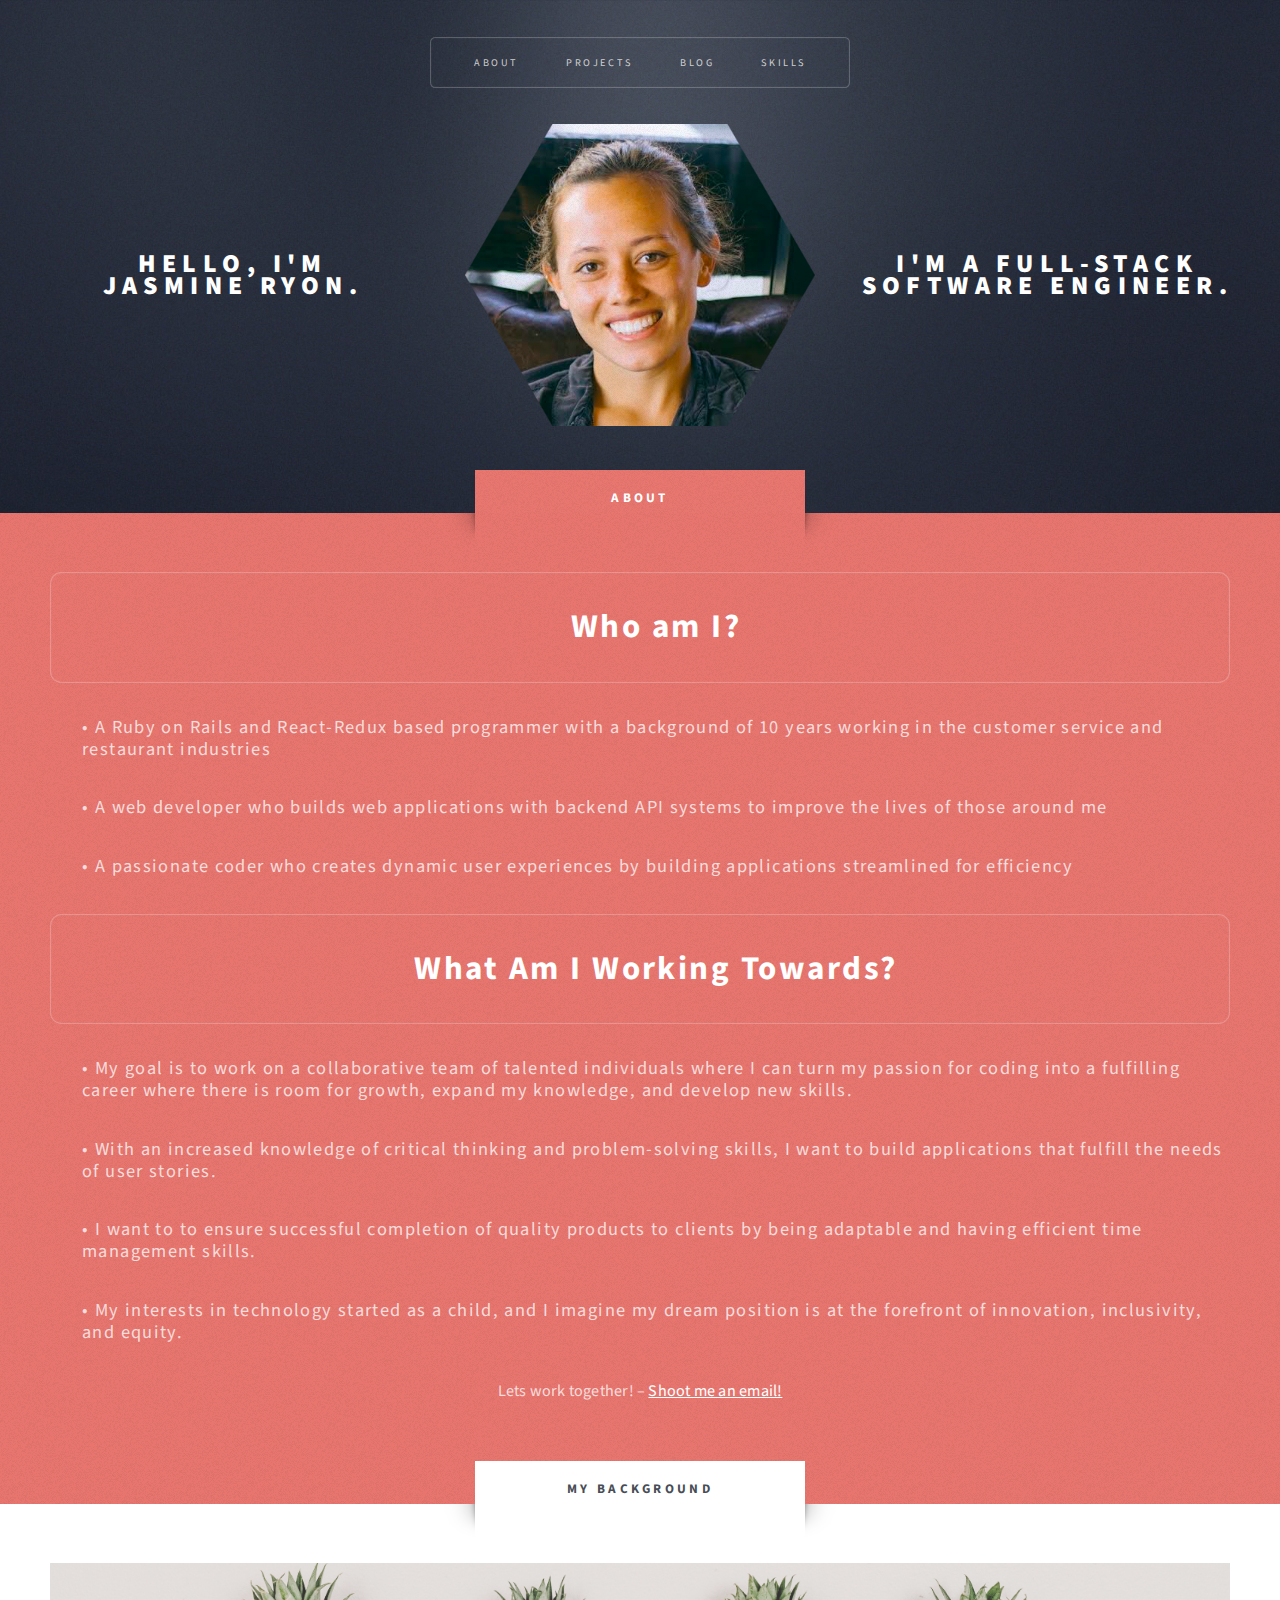
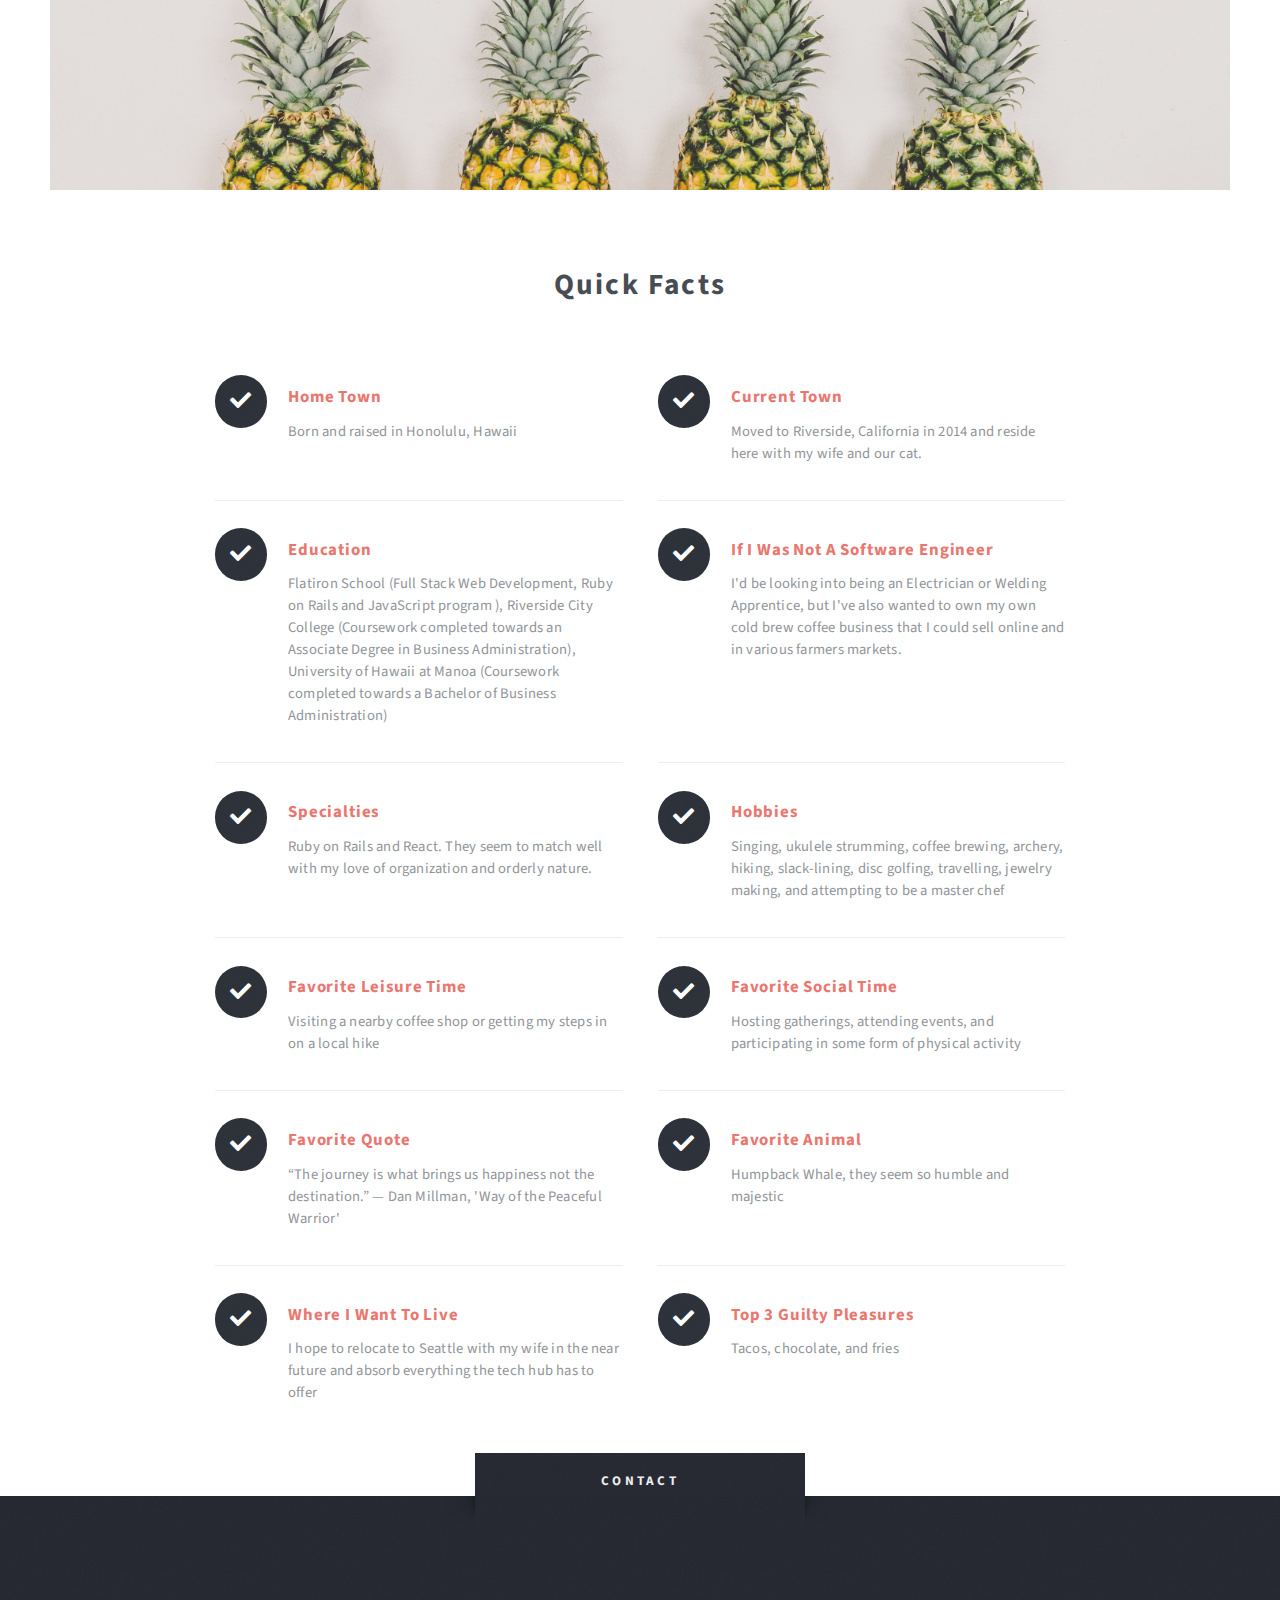
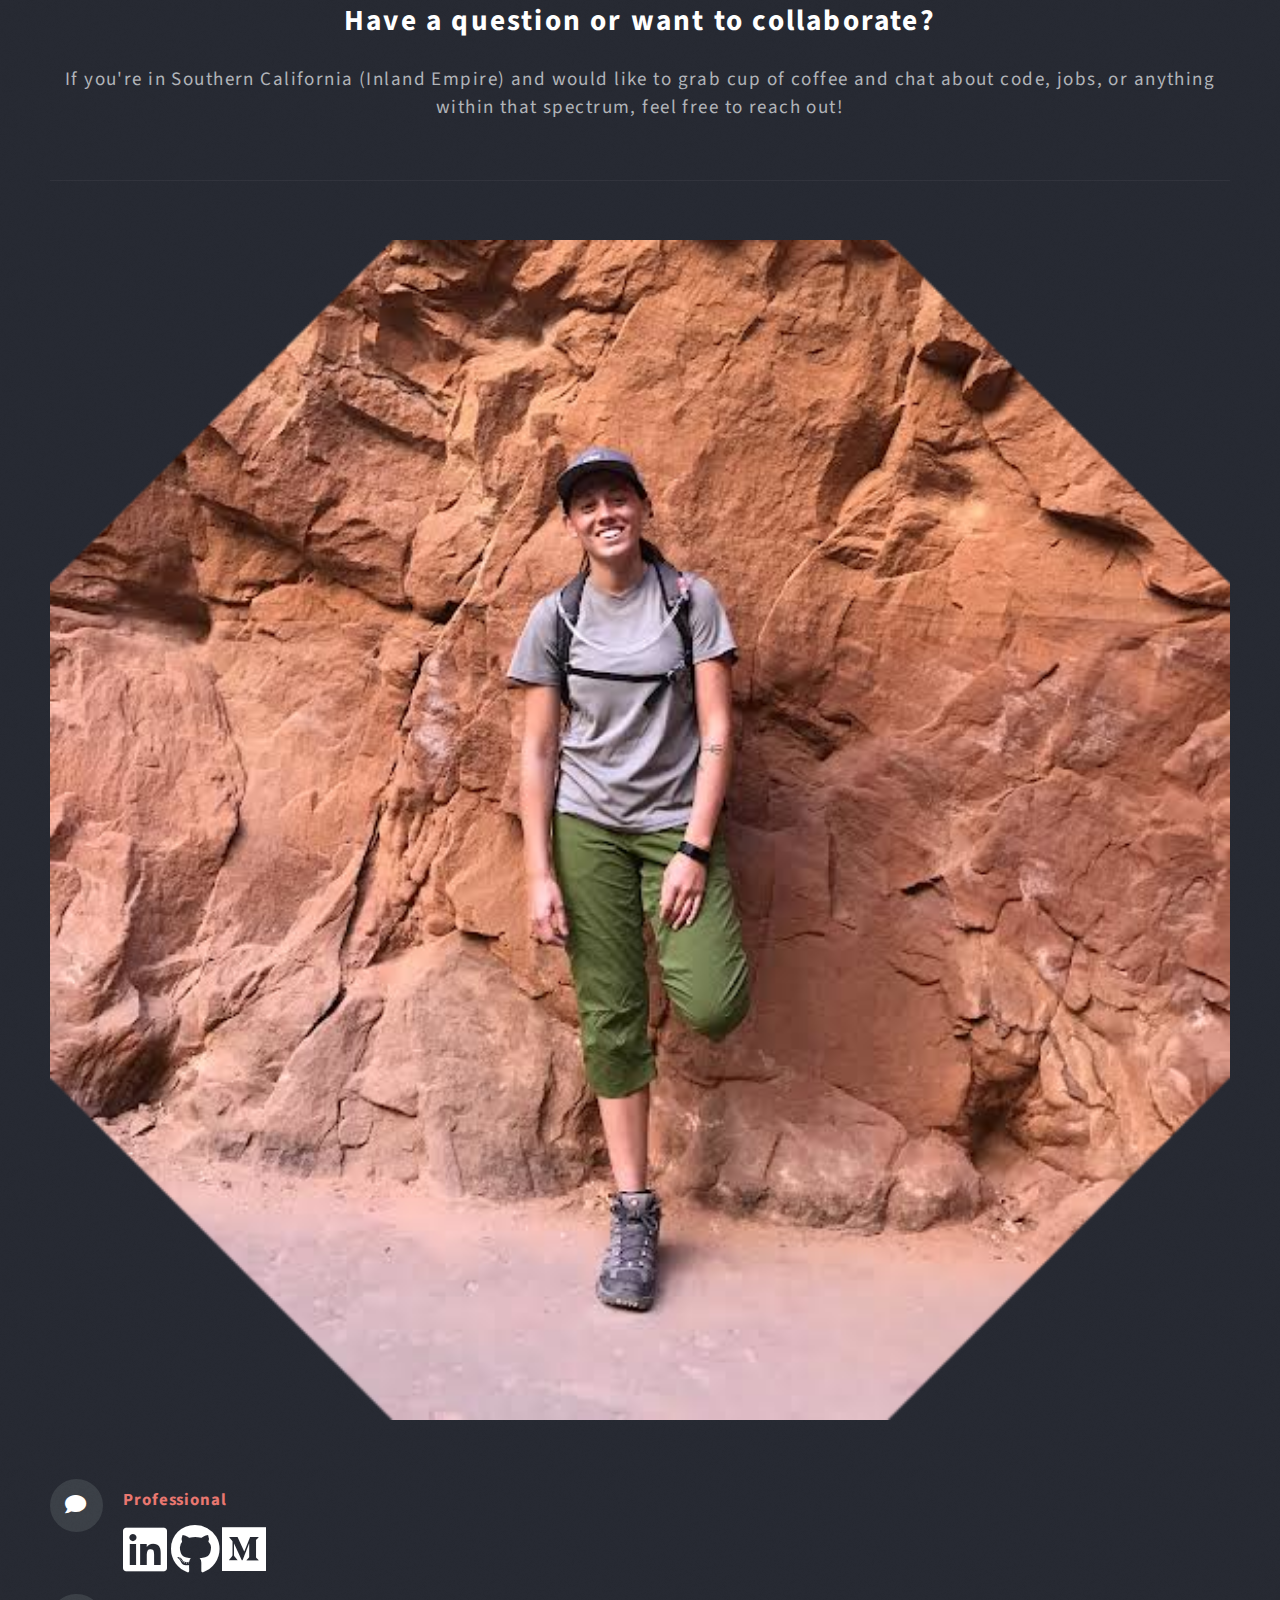
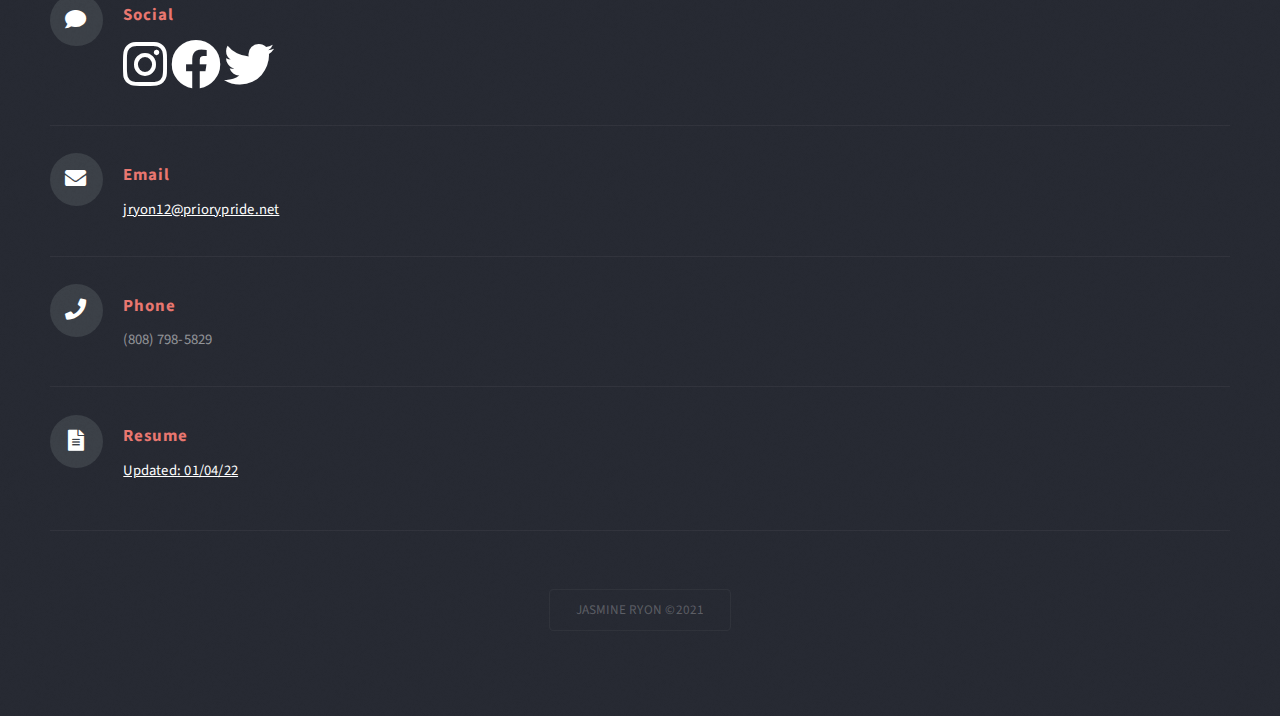
==== index.html @ 2e832a4b "changed image" ====
<!DOCTYPE HTML>
<html>
	<head>
		<title>Jasmine Ryon</title>
		<meta charset="utf-8" />
		<meta name="viewport" content="width=device-width, initial-scale=1, user-scalable=no" />
		<meta name="image" property="og:image" content="https://miro.medium.com/fit/c/262/262/1*iGvRnpCaHu8BlPDWoZUb-w.png">
		<meta name="author" content="Jasmine Ryon">
		<link rel="stylesheet" href="assets/css/main.css" />
	</head>
	<body class="homepage is-preload">
		<div id="page-wrapper">

			<!-- Header -->
				<section id="header" class="wrapper">
					<!-- Logo -->
					<div id="logo">
						<h1>Hello, I'm</h1>
						<h1>Jasmine Ryon.</h1>
					</div>

					<!-- Image -->
					<a class="image about">
						<br><br><br>
						<img src="images/1.png" alt="" />
					</a>

					<!-- Logo -->
					<div id="logo">
						<h1>I'm a full-stack software engineer.</h1>
					</div>

					<!-- Nav -->
						<!-- <nav id="nav">
							<ul>
								<li class="current"><a href="index.html">About</a></li>
								<li><a href="no-sidebar.html">Portfolio</a></li>
								<li><a href="left-sidebar.html">Blog</a></li>
								<li><a href="right-sidebar.html">Skills</a></li>
							</ul>
						</nav> -->

						<nav id="nav">
							<ul>
								<li class="current"><a href="index.html">About</a></li>
								<li><a href="projects.html">Projects</a></li>
								<li><a href="blog.html">Blog</a></li>
								<li><a href="skills.html">Skills</a></li>
							</ul>
						</nav>

				</section>

			<!-- Intro -->
				<section id="intro" class="wrapper style1">
					<div class="title">About</div>
					<div class="container">
						<p class="style2" style="text-align: center; padding-left: 2rem;">
							Who am I?
							<br class="mobile-hide" />
						</p>
						<p class="style1" style="text-align: left; padding-left: 2rem;">
							• A Ruby on Rails and React-Redux based programmer with a background 
							of 10 years working in the customer service and restaurant industries
							<br class="mobile-hide" />
						</p>
						<p class="style1" style="text-align: left; padding-left: 2rem;">
							• A web developer who builds web applications with backend API systems to improve the lives of those around me
							<br class="mobile-hide" />
						</p>
						<p class="style1" style="text-align: left; padding-left: 2rem;">
							• A passionate coder who creates dynamic user experiences by building applications streamlined for efficiency
							<br class="mobile-hide" />
						</p>
						<p class="style2" style="text-align: center; padding-left: 2rem;">
							What Am I Working Towards?
							<br class="mobile-hide" />
						</p>
						<p class="style1" style="text-align: left; padding-left: 2rem;">
							• My goal is to work on a collaborative team of talented individuals where I can turn my passion for coding into a fulfilling career where there is room for growth, expand my knowledge, and develop new skills.
							<br class="mobile-hide" />
						</p>
						<p class="style1" style="text-align: left; padding-left: 2rem;">
							• With an increased knowledge of critical thinking and problem-solving skills, I want to build applications that fulfill the needs of user stories. 
							<br class="mobile-hide" />
						</p>
						<p class="style1" style="text-align: left; padding-left: 2rem;">
							• I want to to ensure successful completion of quality products to clients by being adaptable and having efficient time management skills.
							<br class="mobile-hide" />
						</p>
						<p class="style1" style="text-align: left; padding-left: 2rem;">
							• My interests in technology started as a child, and I imagine my dream position is at the forefront of innovation, inclusivity, and equity.
							<br class="mobile-hide" />
						</p>
						<p class="style3">
							Lets work together! &ndash;
							<a href="mailto:jryon12@priorypride.net">Shoot me an email!</a>
						</p>
					</div>
				</section>

			<!-- Main -->
				<section id="main" class="wrapper style2">
					<div class="title">My Background</div>
					<div class="container">

						<!-- Image -->
							<a class="image featured">
								<img src="images/about.jpg" alt="" />
							</a>

						<!-- Features -->
							<section id="features">
								<header class="style1">
									<h2>Quick Facts</h2>
								</header>
								<div class="feature-list">
									<div class="row">
										<div class="col-6 col-12-medium">
											<section>
												<h3 class="icon solid fa-check">Home Town</h3>
												<p>Born and raised in Honolulu, Hawaii</p>
											</section>
										</div>
										<div class="col-6 col-12-medium">
											<section>
												<h3 class="icon solid fa-check">Current Town</h3>
												<p>Moved to Riverside, California in 2014 and reside here with my wife and our cat.</p>
											</section>
										</div>
										<div class="col-6 col-12-medium">
											<section>
												<h3 class="icon solid fa-check">Education</h3>
												<p>Flatiron School (Full Stack Web Development, Ruby on Rails and JavaScript program ), Riverside City College (Coursework completed towards an Associate Degree in Business Administration), University of Hawaii at Manoa (Coursework completed towards a Bachelor of Business Administration)</p>
											</section>
										</div>
										<div class="col-6 col-12-medium">
											<section>
												<h3 class="icon solid fa-check">If I Was Not A Software Engineer</h3>
												<p>I'd be looking into being an Electrician or Welding Apprentice, but I've also wanted to own my own cold brew coffee business that I could sell online and in various farmers markets.</p>
											</section>
										</div>
										<div class="col-6 col-12-medium">
											<section>
												<h3 class="icon solid fa-check">Specialties</h3>
												<p>Ruby on Rails and React. They seem to match well with my love of organization and orderly nature.</p>
											</section>
										</div>
										<div class="col-6 col-12-medium">
											<section>
												<h3 class="icon solid fa-check">Hobbies</h3>
												<p>Singing, ukulele strumming, coffee brewing, archery, hiking, slack-lining, disc golfing, travelling, jewelry making, and attempting to be a master chef</p>
											</section>
										</div>
										<div class="col-6 col-12-medium">
											<section>
												<h3 class="icon solid fa-check">Favorite Leisure Time</h3>
												<p>Visiting a nearby coffee shop or getting my steps in on a local hike</p>
											</section>
										</div>
										<div class="col-6 col-12-medium">
											<section>
												<h3 class="icon solid fa-check">Favorite Social Time</h3>
												<p>Hosting gatherings, attending events, and participating in some form of physical activity</p>
											</section>
										</div>
										<div class="col-6 col-12-medium">
											<section>
												<h3 class="icon solid fa-check">Favorite Quote</h3>
												<p>“The journey is what brings us happiness not the destination.”
													― Dan Millman, 'Way of the Peaceful Warrior'</p>
											</section>
										</div>
										<div class="col-6 col-12-medium">
											<section>
												<h3 class="icon solid fa-check">Favorite Animal</h3>
												<p>Humpback Whale, they seem so humble and majestic</p>
											</section>
										</div>
										<div class="col-6 col-12-medium">
											<section>
												<h3 class="icon solid fa-check">Where I Want To Live</h3>
												<p>I hope to relocate to Seattle with my wife in the near future and absorb everything the tech hub has to offer</p>
											</section>
										</div>
										<div class="col-6 col-12-medium">
											<section>
												<h3 class="icon solid fa-check">Top 3 Guilty Pleasures</h3>
												<p>Tacos, chocolate, and fries</p>
											</section>
										</div>
									</div>
								</div>
							</section>

					</div>
				</section>

			<!-- Footer -->
			<section id="footer" class="wrapper">
				<div class="title">Contact</div>
				<div class="container">
					<header class="style1">
						<h2>Have a question or want to collaborate?</h2>
						<p>
							If you're in Southern California (Inland Empire) and would like to grab cup of coffee and chat about code, jobs, or anything within that spectrum, feel free to reach out!
						</p>
					</header>
					<div class="row">
						<div class="col-6 col-12-large">

							<!-- Contact Form -->
								<section>
									<a class="image featured">
										<img src="images/4.png" style="percentage: 50px;" alt="" />
									</a>
								</section>

						</div>
						<div class="col-6 col-12-large">

							<!-- Contact -->
								<section class="feature-list large">
									<div class="row">
										<div class="col-6 col-12-large">
											<section>
												<h3 class="icon solid fa-comment">Professional</h3>
												<p>
													<a href="https://www.linkedin.com/in/jasmine-ryon/"><i class="fab fs-1 fa-linkedin" style='font-size:50px'></i></a>
													<a href="https://github.com/LehuaRyon"><i class="fab fs-1 fa-github" style='font-size:50px'></i></a>
													<a href="https://jasmine-ryon.medium.com/"><i class="fab fs-1 fa-medium" style='font-size:50px'></i></a>
												</p>
											</section>
										</div>
										<div class="col-6 col-12-large">
											<section>
												<h3 class="icon solid fa-comment">Social</h3>
												<p>
												<a href="https://www.instagram.com/j_ryon/"><i class="fab fs-1 fa-instagram" style='font-size:50px'></i></a>
												<a href="https://www.facebook.com/jasmine.ryon/"><i class="fab fs-1 fa-facebook" style='font-size:50px'></i></a>
												<a href="https://twitter.com/JasmineRyon"><i class="fab fs-1 fa-twitter" style='font-size:50px'></i></a>
												</p>
											</section>
										</div>
										<div class="col-6 col-12-large">
											<section>
												<h3 class="icon solid fa-envelope">Email</h3>
												<a href="mailto:jryon12@priorypride.net">jryon12@priorypride.net</a>
												<!-- <p>
													<a href="#">info@untitled.tld</a>
													<a href="mailto:jryon12@priorypride.net"></a>
												</p> -->
											</section>
										</div>
										<div class="col-6 col-12-large">
											<section>
												<h3 class="icon solid fa-phone">Phone</h3>
												<p>
													(808) 798-5829
												</p>
											</section>
										</div>
										<div class="col-6 col-12-large">
											<section>
												<h3 class="icon solid fa-file-alt">Resume</h3>
												<!-- <h3 class="icon solid fa-file-alt"><a href="https://docs.google.com/document/d/101hIN-hx-lMt7HpunlHnGyLHEoCVaeaMvFDdAqDl8kc/edit">Resume</a></h3> -->
												<p>
													<a href="https://docs.google.com/document/d/101hIN-hx-lMt7HpunlHnGyLHEoCVaeaMvFDdAqDl8kc/edit">Updated: 01/04/22</a>
												</p>
											</section>
										</div>
									</div>
								</section>
						</div>
					</div>
					<div id="copyright">
						<ul>
							<li>JASMINE RYON &copy;2021</li>
						</ul>
					</div>
				</div>
			</section>

		</div>

		<!-- Scripts -->
			<script src="assets/js/jquery.min.js"></script>
			<script src="assets/js/jquery.dropotron.min.js"></script>
			<script src="assets/js/browser.min.js"></script>
			<script src="assets/js/breakpoints.min.js"></script>
			<script src="assets/js/util.js"></script>
			<script src="assets/js/main.js"></script>

	</body>
</html>
---- assets/css/main.css ----
@import url("fontawesome-all.min.css");
@import url("https://fonts.googleapis.com/css?family=Source+Sans+Pro:400,400italic,700,900");

/*
	Escape Velocity by HTML5 UP
	html5up.net | @ajlkn
	Free for personal and commercial use under the CCA 3.0 license (html5up.net/license)
*/

html, body, div, span, applet, object,
iframe, h1, h2, h3, h4, h5, h6, p, blockquote,
pre, a, abbr, acronym, address, big, cite,
code, del, dfn, em, img, ins, kbd, q, s, samp,
small, strike, strong, sub, sup, tt, var, b,
u, i, center, dl, dt, dd, ol, ul, li, fieldset,
form, label, legend, table, caption, tbody,
tfoot, thead, tr, th, td, article, aside,
canvas, details, embed, figure, figcaption,
footer, header, hgroup, menu, nav, output, ruby,
section, summary, time, mark, audio, video {
	margin: 0;
	padding: 0;
	border: 0;
	font-size: 100%;
	font: inherit;
	vertical-align: baseline;}

article, aside, details, figcaption, figure,
footer, header, hgroup, menu, nav, section {
	display: block;}

body {
	line-height: 1;
}

ol, ul {
	list-style: none;
}

blockquote, q {
	quotes: none;
}

	blockquote:before, blockquote:after, q:before, q:after {
		content: '';
		content: none;
	}

table {
	border-collapse: collapse;
	border-spacing: 0;
}

body {
	-webkit-text-size-adjust: none;
}

mark {
	background-color: transparent;
	color: inherit;
}

input::-moz-focus-inner {
	border: 0;
	padding: 0;
}

input, select, textarea {
	-moz-appearance: none;
	-webkit-appearance: none;
	-ms-appearance: none;
	appearance: none;
}

/* Basic */

	@-ms-viewport {
		width: device-width;
	}

	html {
		box-sizing: border-box;
	}

	*, *:before, *:after {
		box-sizing: inherit;
	}

	body.is-preload *, body.is-preload *:before, body.is-preload *:after {
		-moz-animation: none !important;
		-webkit-animation: none !important;
		-ms-animation: none !important;
		animation: none !important;
		-moz-transition: none !important;
		-webkit-transition: none !important;
		-ms-transition: none !important;
		transition: none !important;
	}

	body, input, textarea, select {
		font-family: 'Source Sans Pro', sans-serif;
		font-weight: 400;
		color: #919499;
		font-size: 14pt;
		line-height: 1.75em;
		letter-spacing: 0.025em;
	}

	h1, h2, h3, h4, h5, h6 {
		font-weight: 700;
		color: #484d55;
	}

		h1 a, h2 a, h3 a, h4 a, h5 a, h6 a {
			color: inherit;
			text-decoration: none;
		}

	a {
		-moz-transition: color .25s ease-in-out;
		-webkit-transition: color .25s ease-in-out;
		-ms-transition: color .25s ease-in-out;
		transition: color .25s ease-in-out;
		text-decoration: underline;
		color: #717479;
	}

		a:hover {
			text-decoration: none;
		}

	strong, b {
		font-weight: 700;
		color: #484d55;
	}

	blockquote {
		border-left: solid 0.5em #ddd;
		padding: 1em 0 1em 2em;
		font-style: italic;
	}

	em, i {
		font-style: italic;
	}

	hr {
		border: 0;
		border-top: solid 1px #ddd;
		margin: 2em 0 2em 0;
	}

	sub {
		position: relative;
		top: 0.5em;
		font-size: 0.8em;
	}

	sup {
		position: relative;
		top: -0.5em;
		font-size: 0.8em;
	}

	.nobr {
		white-space: nowrap;
	}

	br.clear {
		clear: both;
	}

	p, ul, ol, dl, table, blockquote, form {
		margin-bottom: 2em;
	}

/* Container */

	.container {
		margin: 0 auto;
		max-width: 100%;
		width: 68em;
	}

		@media screen and (max-width: 1680px) {

			.container {
				width: 70em;
			}

		}

		@media screen and (max-width: 1280px) {

			.container {
				width: calc(100% - 100px);
			}

		}

		@media screen and (max-width: 980px) {

			.container {
				width: calc(100% - 100px);
			}

		}

		@media screen and (max-width: 736px) {

			.container {
				width: calc(100% - 40px);
			}

		}

/* Row */

	.row {
		display: flex;
		flex-wrap: wrap;
		box-sizing: border-box;
		align-items: stretch;
	}

		.row > * {
			box-sizing: border-box;
		}

		.row.gtr-uniform > * > :last-child {
			margin-bottom: 0;
		}

		.row.aln-left {
			justify-content: flex-start;
		}

		.row.aln-center {
			justify-content: center;
		}

		.row.aln-right {
			justify-content: flex-end;
		}

		.row.aln-top {
			align-items: flex-start;
		}

		.row.aln-middle {
			align-items: center;
		}

		.row.aln-bottom {
			align-items: flex-end;
		}

		.row > .imp {
			order: -1;
		}

		.row > .col-1 {
			width: 8.33333%;
		}

		.row > .off-1 {
			margin-left: 8.33333%;
		}

		.row > .col-2 {
			width: 16.66667%;
		}

		.row > .off-2 {
			margin-left: 16.66667%;
		}

		.row > .col-3 {
			width: 25%;
		}

		.row > .off-3 {
			margin-left: 25%;
		}

		.row > .col-4 {
			width: 33.33333%;
		}

		.row > .off-4 {
			margin-left: 33.33333%;
		}

		.row > .col-5 {
			width: 41.66667%;
		}

		.row > .off-5 {
			margin-left: 41.66667%;
		}

		.row > .col-6 {
			width: 50%;
		}

		.row > .off-6 {
			margin-left: 50%;
		}

		.row > .col-7 {
			width: 58.33333%;
		}

		.row > .off-7 {
			margin-left: 58.33333%;
		}

		.row > .col-8 {
			width: 66.66667%;
		}

		.row > .off-8 {
			margin-left: 66.66667%;
		}

		.row > .col-9 {
			width: 75%;
		}

		.row > .off-9 {
			margin-left: 75%;
		}

		.row > .col-10 {
			width: 83.33333%;
		}

		.row > .off-10 {
			margin-left: 83.33333%;
		}

		.row > .col-11 {
			width: 91.66667%;
		}

		.row > .off-11 {
			margin-left: 91.66667%;
		}

		.row > .col-12 {
			width: 100%;
		}

		.row > .off-12 {
			margin-left: 100%;
		}

		.row.gtr-0 {
			margin-top: 0px;
			margin-left: 0px;
		}

			.row.gtr-0 > * {
				padding: 0px 0 0 0px;
			}

			.row.gtr-0.gtr-uniform {
				margin-top: 0px;
			}

				.row.gtr-0.gtr-uniform > * {
					padding-top: 0px;
				}

		.row.gtr-25 {
			margin-top: -12.5px;
			margin-left: -12.5px;
		}

			.row.gtr-25 > * {
				padding: 12.5px 0 0 12.5px;
			}

			.row.gtr-25.gtr-uniform {
				margin-top: -12.5px;
			}

				.row.gtr-25.gtr-uniform > * {
					padding-top: 12.5px;
				}

		.row.gtr-50 {
			margin-top: -25px;
			margin-left: -25px;
		}

			.row.gtr-50 > * {
				padding: 25px 0 0 25px;
			}

			.row.gtr-50.gtr-uniform {
				margin-top: -25px;
			}

				.row.gtr-50.gtr-uniform > * {
					padding-top: 25px;
				}

		.row {
			margin-top: -50px;
			margin-left: -50px;
		}

			.row > * {
				padding: 50px 0 0 50px;
			}

			.row.gtr-uniform {
				margin-top: -50px;
			}

				.row.gtr-uniform > * {
					padding-top: 50px;
				}

		.row.gtr-150 {
			margin-top: -75px;
			margin-left: -75px;
		}

			.row.gtr-150 > * {
				padding: 75px 0 0 75px;
			}

			.row.gtr-150.gtr-uniform {
				margin-top: -75px;
			}

				.row.gtr-150.gtr-uniform > * {
					padding-top: 75px;
				}

		.row.gtr-200 {
			margin-top: -100px;
			margin-left: -100px;
		}

			.row.gtr-200 > * {
				padding: 100px 0 0 100px;
			}

			.row.gtr-200.gtr-uniform {
				margin-top: -100px;
			}

				.row.gtr-200.gtr-uniform > * {
					padding-top: 100px;
				}

		@media screen and (max-width: 1680px) {

			.row {
				display: flex;
				flex-wrap: wrap;
				box-sizing: border-box;
				align-items: stretch;
			}

				.row > * {
					box-sizing: border-box;
				}

				.row.gtr-uniform > * > :last-child {
					margin-bottom: 0;
				}

				.row.aln-left {
					justify-content: flex-start;
				}

				.row.aln-center {
					justify-content: center;
				}

				.row.aln-right {
					justify-content: flex-end;
				}

				.row.aln-top {
					align-items: flex-start;
				}

				.row.aln-middle {
					align-items: center;
				}

				.row.aln-bottom {
					align-items: flex-end;
				}

				.row > .imp-xlarge {
					order: -1;
				}

				.row > .col-1-xlarge {
					width: 8.33333%;
				}

				.row > .off-1-xlarge {
					margin-left: 8.33333%;
				}

				.row > .col-2-xlarge {
					width: 16.66667%;
				}

				.row > .off-2-xlarge {
					margin-left: 16.66667%;
				}

				.row > .col-3-xlarge {
					width: 25%;
				}

				.row > .off-3-xlarge {
					margin-left: 25%;
				}

				.row > .col-4-xlarge {
					width: 33.33333%;
				}

				.row > .off-4-xlarge {
					margin-left: 33.33333%;
				}

				.row > .col-5-xlarge {
					width: 41.66667%;
				}

				.row > .off-5-xlarge {
					margin-left: 41.66667%;
				}

				.row > .col-6-xlarge {
					width: 50%;
				}

				.row > .off-6-xlarge {
					margin-left: 50%;
				}

				.row > .col-7-xlarge {
					width: 58.33333%;
				}

				.row > .off-7-xlarge {
					margin-left: 58.33333%;
				}

				.row > .col-8-xlarge {
					width: 66.66667%;
				}

				.row > .off-8-xlarge {
					margin-left: 66.66667%;
				}

				.row > .col-9-xlarge {
					width: 75%;
				}

				.row > .off-9-xlarge {
					margin-left: 75%;
				}

				.row > .col-10-xlarge {
					width: 83.33333%;
				}

				.row > .off-10-xlarge {
					margin-left: 83.33333%;
				}

				.row > .col-11-xlarge {
					width: 91.66667%;
				}

				.row > .off-11-xlarge {
					margin-left: 91.66667%;
				}

				.row > .col-12-xlarge {
					width: 100%;
				}

				.row > .off-12-xlarge {
					margin-left: 100%;
				}

				.row.gtr-0 {
					margin-top: 0px;
					margin-left: 0px;
				}

					.row.gtr-0 > * {
						padding: 0px 0 0 0px;
					}

					.row.gtr-0.gtr-uniform {
						margin-top: 0px;
					}

						.row.gtr-0.gtr-uniform > * {
							padding-top: 0px;
						}

				.row.gtr-25 {
					margin-top: -12.5px;
					margin-left: -12.5px;
				}

					.row.gtr-25 > * {
						padding: 12.5px 0 0 12.5px;
					}

					.row.gtr-25.gtr-uniform {
						margin-top: -12.5px;
					}

						.row.gtr-25.gtr-uniform > * {
							padding-top: 12.5px;
						}

				.row.gtr-50 {
					margin-top: -25px;
					margin-left: -25px;
				}

					.row.gtr-50 > * {
						padding: 25px 0 0 25px;
					}

					.row.gtr-50.gtr-uniform {
						margin-top: -25px;
					}

						.row.gtr-50.gtr-uniform > * {
							padding-top: 25px;
						}

				.row {
					margin-top: -50px;
					margin-left: -50px;
				}

					.row > * {
						padding: 50px 0 0 50px;
					}

					.row.gtr-uniform {
						margin-top: -50px;
					}

						.row.gtr-uniform > * {
							padding-top: 50px;
						}

				.row.gtr-150 {
					margin-top: -75px;
					margin-left: -75px;
				}

					.row.gtr-150 > * {
						padding: 75px 0 0 75px;
					}

					.row.gtr-150.gtr-uniform {
						margin-top: -75px;
					}

						.row.gtr-150.gtr-uniform > * {
							padding-top: 75px;
						}

				.row.gtr-200 {
					margin-top: -100px;
					margin-left: -100px;
				}

					.row.gtr-200 > * {
						padding: 100px 0 0 100px;
					}

					.row.gtr-200.gtr-uniform {
						margin-top: -100px;
					}

						.row.gtr-200.gtr-uniform > * {
							padding-top: 100px;
						}

		}

		@media screen and (max-width: 1280px) {

			.row {
				display: flex;
				flex-wrap: wrap;
				box-sizing: border-box;
				align-items: stretch;
			}

				.row > * {
					box-sizing: border-box;
				}

				.row.gtr-uniform > * > :last-child {
					margin-bottom: 0;
				}

				.row.aln-left {
					justify-content: flex-start;
				}

				.row.aln-center {
					justify-content: center;
				}

				.row.aln-right {
					justify-content: flex-end;
				}

				.row.aln-top {
					align-items: flex-start;
				}

				.row.aln-middle {
					align-items: center;
				}

				.row.aln-bottom {
					align-items: flex-end;
				}

				.row > .imp-large {
					order: -1;
				}

				.row > .col-1-large {
					width: 8.33333%;
				}

				.row > .off-1-large {
					margin-left: 8.33333%;
				}

				.row > .col-2-large {
					width: 16.66667%;
				}

				.row > .off-2-large {
					margin-left: 16.66667%;
				}

				.row > .col-3-large {
					width: 25%;
				}

				.row > .off-3-large {
					margin-left: 25%;
				}

				.row > .col-4-large {
					width: 33.33333%;
				}

				.row > .off-4-large {
					margin-left: 33.33333%;
				}

				.row > .col-5-large {
					width: 41.66667%;
				}

				.row > .off-5-large {
					margin-left: 41.66667%;
				}

				.row > .col-6-large {
					width: 50%;
				}

				.row > .off-6-large {
					margin-left: 50%;
				}

				.row > .col-7-large {
					width: 58.33333%;
				}

				.row > .off-7-large {
					margin-left: 58.33333%;
				}

				.row > .col-8-large {
					width: 66.66667%;
				}

				.row > .off-8-large {
					margin-left: 66.66667%;
				}

				.row > .col-9-large {
					width: 75%;
				}

				.row > .off-9-large {
					margin-left: 75%;
				}

				.row > .col-10-large {
					width: 83.33333%;
				}

				.row > .off-10-large {
					margin-left: 83.33333%;
				}

				.row > .col-11-large {
					width: 91.66667%;
				}

				.row > .off-11-large {
					margin-left: 91.66667%;
				}

				.row > .col-12-large {
					width: 100%;
				}

				.row > .off-12-large {
					margin-left: 100%;
				}

				.row.gtr-0 {
					margin-top: 0px;
					margin-left: 0px;
				}

					.row.gtr-0 > * {
						padding: 0px 0 0 0px;
					}

					.row.gtr-0.gtr-uniform {
						margin-top: 0px;
					}

						.row.gtr-0.gtr-uniform > * {
							padding-top: 0px;
						}

				.row.gtr-25 {
					margin-top: -8.75px;
					margin-left: -8.75px;
				}

					.row.gtr-25 > * {
						padding: 8.75px 0 0 8.75px;
					}

					.row.gtr-25.gtr-uniform {
						margin-top: -8.75px;
					}

						.row.gtr-25.gtr-uniform > * {
							padding-top: 8.75px;
						}

				.row.gtr-50 {
					margin-top: -17.5px;
					margin-left: -17.5px;
				}

					.row.gtr-50 > * {
						padding: 17.5px 0 0 17.5px;
					}

					.row.gtr-50.gtr-uniform {
						margin-top: -17.5px;
					}

						.row.gtr-50.gtr-uniform > * {
							padding-top: 17.5px;
						}

				.row {
					margin-top: -35px;
					margin-left: -35px;
				}

					.row > * {
						padding: 35px 0 0 35px;
					}

					.row.gtr-uniform {
						margin-top: -35px;
					}

						.row.gtr-uniform > * {
							padding-top: 35px;
						}

				.row.gtr-150 {
					margin-top: -52.5px;
					margin-left: -52.5px;
				}

					.row.gtr-150 > * {
						padding: 52.5px 0 0 52.5px;
					}

					.row.gtr-150.gtr-uniform {
						margin-top: -52.5px;
					}

						.row.gtr-150.gtr-uniform > * {
							padding-top: 52.5px;
						}

				.row.gtr-200 {
					margin-top: -70px;
					margin-left: -70px;
				}

					.row.gtr-200 > * {
						padding: 70px 0 0 70px;
					}

					.row.gtr-200.gtr-uniform {
						margin-top: -70px;
					}

						.row.gtr-200.gtr-uniform > * {
							padding-top: 70px;
						}

		}

		@media screen and (max-width: 980px) {

			.row {
				display: flex;
				flex-wrap: wrap;
				box-sizing: border-box;
				align-items: stretch;
			}

				.row > * {
					box-sizing: border-box;
				}

				.row.gtr-uniform > * > :last-child {
					margin-bottom: 0;
				}

				.row.aln-left {
					justify-content: flex-start;
				}

				.row.aln-center {
					justify-content: center;
				}

				.row.aln-right {
					justify-content: flex-end;
				}

				.row.aln-top {
					align-items: flex-start;
				}

				.row.aln-middle {
					align-items: center;
				}

				.row.aln-bottom {
					align-items: flex-end;
				}

				.row > .imp-medium {
					order: -1;
				}

				.row > .col-1-medium {
					width: 8.33333%;
				}

				.row > .off-1-medium {
					margin-left: 8.33333%;
				}

				.row > .col-2-medium {
					width: 16.66667%;
				}

				.row > .off-2-medium {
					margin-left: 16.66667%;
				}

				.row > .col-3-medium {
					width: 25%;
				}

				.row > .off-3-medium {
					margin-left: 25%;
				}

				.row > .col-4-medium {
					width: 33.33333%;
				}

				.row > .off-4-medium {
					margin-left: 33.33333%;
				}

				.row > .col-5-medium {
					width: 41.66667%;
				}

				.row > .off-5-medium {
					margin-left: 41.66667%;
				}

				.row > .col-6-medium {
					width: 50%;
				}

				.row > .off-6-medium {
					margin-left: 50%;
				}

				.row > .col-7-medium {
					width: 58.33333%;
				}

				.row > .off-7-medium {
					margin-left: 58.33333%;
				}

				.row > .col-8-medium {
					width: 66.66667%;
				}

				.row > .off-8-medium {
					margin-left: 66.66667%;
				}

				.row > .col-9-medium {
					width: 75%;
				}

				.row > .off-9-medium {
					margin-left: 75%;
				}

				.row > .col-10-medium {
					width: 83.33333%;
				}

				.row > .off-10-medium {
					margin-left: 83.33333%;
				}

				.row > .col-11-medium {
					width: 91.66667%;
				}

				.row > .off-11-medium {
					margin-left: 91.66667%;
				}

				.row > .col-12-medium {
					width: 100%;
				}

				.row > .off-12-medium {
					margin-left: 100%;
				}

				.row.gtr-0 {
					margin-top: 0px;
					margin-left: 0px;
				}

					.row.gtr-0 > * {
						padding: 0px 0 0 0px;
					}

					.row.gtr-0.gtr-uniform {
						margin-top: 0px;
					}

						.row.gtr-0.gtr-uniform > * {
							padding-top: 0px;
						}

				.row.gtr-25 {
					margin-top: -12.5px;
					margin-left: -12.5px;
				}

					.row.gtr-25 > * {
						padding: 12.5px 0 0 12.5px;
					}

					.row.gtr-25.gtr-uniform {
						margin-top: -12.5px;
					}

						.row.gtr-25.gtr-uniform > * {
							padding-top: 12.5px;
						}

				.row.gtr-50 {
					margin-top: -25px;
					margin-left: -25px;
				}

					.row.gtr-50 > * {
						padding: 25px 0 0 25px;
					}

					.row.gtr-50.gtr-uniform {
						margin-top: -25px;
					}

						.row.gtr-50.gtr-uniform > * {
							padding-top: 25px;
						}

				.row {
					margin-top: -50px;
					margin-left: -50px;
				}

					.row > * {
						padding: 50px 0 0 50px;
					}

					.row.gtr-uniform {
						margin-top: -50px;
					}

						.row.gtr-uniform > * {
							padding-top: 50px;
						}

				.row.gtr-150 {
					margin-top: -75px;
					margin-left: -75px;
				}

					.row.gtr-150 > * {
						padding: 75px 0 0 75px;
					}

					.row.gtr-150.gtr-uniform {
						margin-top: -75px;
					}

						.row.gtr-150.gtr-uniform > * {
							padding-top: 75px;
						}

				.row.gtr-200 {
					margin-top: -100px;
					margin-left: -100px;
				}

					.row.gtr-200 > * {
						padding: 100px 0 0 100px;
					}

					.row.gtr-200.gtr-uniform {
						margin-top: -100px;
					}

						.row.gtr-200.gtr-uniform > * {
							padding-top: 100px;
						}

		}

		@media screen and (max-width: 736px) {

			.row {
				display: flex;
				flex-wrap: wrap;
				box-sizing: border-box;
				align-items: stretch;
			}

				.row > * {
					box-sizing: border-box;
				}

				.row.gtr-uniform > * > :last-child {
					margin-bottom: 0;
				}

				.row.aln-left {
					justify-content: flex-start;
				}

				.row.aln-center {
					justify-content: center;
				}

				.row.aln-right {
					justify-content: flex-end;
				}

				.row.aln-top {
					align-items: flex-start;
				}

				.row.aln-middle {
					align-items: center;
				}

				.row.aln-bottom {
					align-items: flex-end;
				}

				.row > .imp-small {
					order: -1;
				}

				.row > .col-1-small {
					width: 8.33333%;
				}

				.row > .off-1-small {
					margin-left: 8.33333%;
				}

				.row > .col-2-small {
					width: 16.66667%;
				}

				.row > .off-2-small {
					margin-left: 16.66667%;
				}

				.row > .col-3-small {
					width: 25%;
				}

				.row > .off-3-small {
					margin-left: 25%;
				}

				.row > .col-4-small {
					width: 33.33333%;
				}

				.row > .off-4-small {
					margin-left: 33.33333%;
				}

				.row > .col-5-small {
					width: 41.66667%;
				}

				.row > .off-5-small {
					margin-left: 41.66667%;
				}

				.row > .col-6-small {
					width: 50%;
				}

				.row > .off-6-small {
					margin-left: 50%;
				}

				.row > .col-7-small {
					width: 58.33333%;
				}

				.row > .off-7-small {
					margin-left: 58.33333%;
				}

				.row > .col-8-small {
					width: 66.66667%;
				}

				.row > .off-8-small {
					margin-left: 66.66667%;
				}

				.row > .col-9-small {
					width: 75%;
				}

				.row > .off-9-small {
					margin-left: 75%;
				}

				.row > .col-10-small {
					width: 83.33333%;
				}

				.row > .off-10-small {
					margin-left: 83.33333%;
				}

				.row > .col-11-small {
					width: 91.66667%;
				}

				.row > .off-11-small {
					margin-left: 91.66667%;
				}

				.row > .col-12-small {
					width: 100%;
				}

				.row > .off-12-small {
					margin-left: 100%;
				}

				.row.gtr-0 {
					margin-top: 0px;
					margin-left: 0px;
				}

					.row.gtr-0 > * {
						padding: 0px 0 0 0px;
					}

					.row.gtr-0.gtr-uniform {
						margin-top: 0px;
					}

						.row.gtr-0.gtr-uniform > * {
							padding-top: 0px;
						}

				.row.gtr-25 {
					margin-top: -7.5px;
					margin-left: -7.5px;
				}

					.row.gtr-25 > * {
						padding: 7.5px 0 0 7.5px;
					}

					.row.gtr-25.gtr-uniform {
						margin-top: -7.5px;
					}

						.row.gtr-25.gtr-uniform > * {
							padding-top: 7.5px;
						}

				.row.gtr-50 {
					margin-top: -15px;
					margin-left: -15px;
				}

					.row.gtr-50 > * {
						padding: 15px 0 0 15px;
					}

					.row.gtr-50.gtr-uniform {
						margin-top: -15px;
					}

						.row.gtr-50.gtr-uniform > * {
							padding-top: 15px;
						}

				.row {
					margin-top: -30px;
					margin-left: -30px;
				}

					.row > * {
						padding: 30px 0 0 30px;
					}

					.row.gtr-uniform {
						margin-top: -30px;
					}

						.row.gtr-uniform > * {
							padding-top: 30px;
						}

				.row.gtr-150 {
					margin-top: -45px;
					margin-left: -45px;
				}

					.row.gtr-150 > * {
						padding: 45px 0 0 45px;
					}

					.row.gtr-150.gtr-uniform {
						margin-top: -45px;
					}

						.row.gtr-150.gtr-uniform > * {
							padding-top: 45px;
						}

				.row.gtr-200 {
					margin-top: -60px;
					margin-left: -60px;
				}

					.row.gtr-200 > * {
						padding: 60px 0 0 60px;
					}

					.row.gtr-200.gtr-uniform {
						margin-top: -60px;
					}

						.row.gtr-200.gtr-uniform > * {
							padding-top: 60px;
						}

		}

/* Section/Article */

	section,
	article {
		margin: 0 0 4em 0;
	}

	section > :last-child,
	article > :last-child,
	section:last-child,
	article:last-child {
		margin-bottom: 0;
	}

	header.style1 {
		text-align: center;
		padding: 3em 0 3em 0;
	}

		header.style1 h2 {
			font-weight: 700;
			font-size: 2em;
			letter-spacing: 0.075em;
			line-height: 1.5em;
		}

		header.style1 p {
			color: #b1b4b9;
			display: block;
			margin: 1.15em 0 0 0;
			font-size: 1.3em;
			letter-spacing: 0.075em;
			line-height: 1.5em;
		}

/* Table */

	table {
		width: 100%;
	}

		table.default {
			width: 100%;
		}

			table.default tbody tr:nth-child(2n+2) {
				background: #f4f4f4;
			}

			table.default td {
				padding: 0.5em 1em 0.5em 1em;
			}

			table.default th {
				text-align: left;
				font-weight: 400;
				padding: 0.5em 1em 0.5em 1em;
			}

			table.default thead {
				background: #484d55;
				color: #fff;
			}

			table.default tfoot {
				background: #eee;
			}

/* Form */

	form label {
		display: block;
		font-weight: 700;
		color: #484d55;
		margin: 0.25em 0 0.5em 0;
	}

	form input[type="text"],
	form input[type="email"],
	form input[type="password"],
	form select,
	form textarea {
		-moz-transition: all .25s ease-in-out;
		-webkit-transition: all .25s ease-in-out;
		-ms-transition: all .25s ease-in-out;
		transition: all .25s ease-in-out;
		-webkit-appearance: none;
		display: block;
		border: 0;
		background: #eee;
		box-shadow: inset 0px 0px 1px 0px #a0a1a7;
		border-radius: 0.35em;
		width: 100%;
		padding: 0.75em 1em 0.75em 1em;
	}

		form input[type="text"]:focus,
		form input[type="email"]:focus,
		form input[type="password"]:focus,
		form select:focus,
		form textarea:focus {
			background: #f8f8f8;
		}

	form input[type="text"],
	form input[type="email"]
	input[type="password"] {
		line-height: 1em;
	}

	form select {
		line-height: 1em;
	}

	form textarea {
		min-height: 8em;
	}

	form ul.actions {
		margin-top: 0;
	}

	form ::-webkit-input-placeholder {
		color: #555 !important;
		font-style: italic;
		line-height: 1.35em;
	}

	form :-moz-placeholder {
		color: #555 !important;
		font-style: italic;
	}

	form ::-moz-placeholder {
		color: #555 !important;
		font-style: italic;
	}

	form :-ms-input-placeholder {
		color: #555 !important;
		font-style: italic;
	}

	form ::-moz-focus-inner {
		border: 0;
	}

/* Image */

	.image {
		display: inline-block;
	}

		.image img {
			display: block;
			width: 100%;
		}

		.image.fit {
			display: block;
			width: 100%;
		}

		.image.left {
			float: left;
			margin: 0 2em 2em 0;
		}

		.image.centered {
			display: block;
			margin: 0 0 2em 0;
		}

			.image.centered img {
				margin: 0 auto;
				width: auto;
			}

		.image.featured {
			display: block;
			width: 100%;
			margin: 0 0 2em 0;
		}

		.image.about {
			display: block;
			width: 75%;
			margin: 0 0 2em 0;
		}

/* Button */

	input[type="button"],
	input[type="submit"],
	input[type="reset"],
	button,
	.button {
		-moz-transition: all .25s ease-in-out;
		-webkit-transition: all .25s ease-in-out;
		-ms-transition: all .25s ease-in-out;
		transition: all .25s ease-in-out;
		display: inline-block;
		background: #444;
		text-align: center;
		text-transform: uppercase;
		font-weight: 700;
		letter-spacing: 0.25em;
		text-decoration: none;
		border-radius: 0.35em;
		border: 0;
		outline: 0;
		cursor: pointer;
		padding: 0 2.25em 0 2.25em;
		font-size: 0.9em;
		min-width: 12em;
		height: 4em;
		line-height: 4em;
	}

		input[type="button"]:hover,
		input[type="submit"]:hover,
		input[type="reset"]:hover,
		button:hover,
		.button:hover {
			background-color: #f98780;
		}

		input[type="button"].large,
		input[type="submit"].large,
		input[type="reset"].large,
		button.large,
		.button.large {
			font-size: 1em;
			min-width: 14em;
		}

		input[type="button"].style1,
		input[type="submit"].style1,
		input[type="reset"].style1,
		button.style1,
		.button.style1 {
			background: #e97770 url("images/overlay.png");
			color: #fff;
		}

			input[type="button"].style1:hover,
			input[type="submit"].style1:hover,
			input[type="reset"].style1:hover,
			button.style1:hover,
			.button.style1:hover {
				background-color: #f98780;
			}

			input[type="button"].style1:active,
			input[type="submit"].style1:active,
			input[type="reset"].style1:active,
			button.style1:active,
			.button.style1:active {
				background-color: #d96760;
			}

		input[type="button"].style2,
		input[type="submit"].style2,
		input[type="reset"].style2,
		button.style2,
		.button.style2 {
			background: none;
			color: #606167;
			box-shadow: inset 0px 0px 2px 0px #a0a1a7;
		}

			input[type="button"].style2:hover,
			input[type="submit"].style2:hover,
			input[type="reset"].style2:hover,
			button.style2:hover,
			.button.style2:hover {
				box-shadow: inset 0px 0px 2px 0px #606167;
			}

			input[type="button"].style2:active,
			input[type="submit"].style2:active,
			input[type="reset"].style2:active,
			button.style2:active,
			.button.style2:active {
				box-shadow: inset 0px 0px 2px 0px #202127;
			}

		input[type="button"].style3,
		input[type="submit"].style3,
		input[type="reset"].style3,
		button.style3,
		.button.style3 {
			background: #2f333b url("images/overlay.png");
			color: #fff;
		}

			input[type="button"].style3:hover,
			input[type="submit"].style3:hover,
			input[type="reset"].style3:hover,
			button.style3:hover,
			.button.style3:hover {
				background-color: #3f434b;
			}

			input[type="button"].style3:active,
			input[type="submit"].style3:active,
			input[type="reset"].style3:active,
			button.style3:active,
			.button.style3:active {
				background-color: #1f232b;
			}

/* List */

	ul {
		list-style: disc;
		padding-left: 1em;
	}

		ul li {
			padding-left: 0.5em;
		}

		ul.style2 {
			list-style: none;
			padding-left: 0;
		}

			ul.style2 li {
				border-top: solid 1px #eee;
				padding: 1.5em 0 0 0;
				margin: 1.5em 0 0 0;
			}

				ul.style2 li:first-child {
					border-top: 0;
					padding-top: 0;
					margin-top: 0;
				}

		ul.style3 {
			list-style: none;
			padding-left: 0;
		}

			ul.style3 li {
				border-top: solid 1px #eee;
				padding: 0.5em 0 0 0;
				margin: 0.5em 0 0 0;
			}

				ul.style3 li:first-child {
					border-top: 0;
					padding-top: 0;
					margin-top: 0;
				}

	ol {
		list-style: decimal;
		padding-left: 1.25em;
	}

		ol li {
			padding-left: 0.25em;
		}

/* Actions */

	ul.actions {
		list-style: none;
		padding-left: 0;
		margin: 3em 0 0 0;
	}

		ul.actions li {
			display: inline-block;
			margin: 0 0.75em 0 0.75em;
			padding-left: 0;
		}

			ul.actions li:first-child {
				margin-left: 0;
			}

			ul.actions li:last-child {
				margin-right: 0;
			}

		ul.actions.special {
			text-align: center;
		}

/* Feature List */

	.feature-list {
		max-width: 58em;
		margin-left: auto;
		margin-right: auto;
		position: relative;
		top: 0.75em;
	}

		.feature-list section {
			border-top: solid 1px #eee;
			padding-top: 3em;
			padding-left: 5em;
			position: relative;
		}

		@media screen and (min-width: 981px) {

			.feature-list > .row > :nth-child(-n + 2) > section {
				border-top: 0;
				padding-top: 0;
			}

		}

		.feature-list h3 {
			color: #e97770 !important;
			margin: -0.35em 0 0.75em 0;
			font-size: 1.15em;
			letter-spacing: 0.05em;
		}

			.feature-list h3:before {
				display: block;
				color: #fff;
				background: #2f333b url("images/overlay.png");
				border-radius: 2.5em;
				text-align: center;
				width: 2.5em;
				height: 2.5em;
				line-height: 2.5em;
				margin-right: 0.75em;
				position: absolute;
				left: 0;
				margin-top: -0.5em;
			}

		.feature-list.small section {
			padding-left: 3.5em;
		}

		.feature-list.small h3:before {
			font-size: 0.8em;
		}

/* Icons */

	.icon {
		text-decoration: none;
		text-decoration: none;
	}

		.icon:before {
			-moz-osx-font-smoothing: grayscale;
			-webkit-font-smoothing: antialiased;
			display: inline-block;
			font-style: normal;
			font-variant: normal;
			text-rendering: auto;
			line-height: 1;
			text-transform: none !important;
			font-family: 'Font Awesome 5 Free';
			font-weight: 400;
		}

		.icon:before {
			line-height: inherit;
			font-size: 1.25em;
		}

		.icon > .label {
			display: none;
		}

		.icon.solid:before {
			font-weight: 900;
		}

		.icon.brands:before {
			font-family: 'Font Awesome 5 Brands';
		}

/* Box */

	.box header {
		margin: 0 0 1.5em 0;
	}

		.box header.style1 {
			position: relative;
			margin: -0.5em 0 0 0;
			padding-top: 0;
		}

	.box h2 {
		margin: 0 0 0.75em 0;
		font-size: 1.15em;
		letter-spacing: 0.05em;
	}

	.box h3 {
		margin: 0 0 0.5em 0;
		font-size: 1em;
		font-weight: 600;
		letter-spacing: 0.05em;
	}

	.box.post-excerpt .image.left {
		position: relative;
		top: 0.5em;
		width: 5em;
	}

	.box.post-excerpt h3, .box.post-excerpt p {
		margin-left: 7em;
	}

/* Wrapper */

	.wrapper {
		position: relative;
		padding: 6em 0 9em 0;
	}

		.wrapper .title {
			position: absolute;
			top: 0;
			left: 50%;
			text-align: center;
			text-transform: uppercase;
			display: block;
			font-weight: 700;
			letter-spacing: 0.25em;
			font-size: 0.9em;
			width: 25em;
			height: 3.25em;
			top: -3.25em;
			line-height: 3.25em;
			margin-bottom: -3.25em;
			margin-left: -12.5em;
			padding-top: 0.5em;
		}

			.wrapper .title:before {
				content: '';
				position: absolute;
				bottom: -38px;
				left: -35px;
				width: 35px;
				height: 38px;
				background: url("images/shadow.png");
			}

			.wrapper .title:after {
				-moz-transform: scaleX(-1);
				-webkit-transform: scaleX(-1);
				-ms-transform: scaleX(-1);
				transform: scaleX(-1);
				content: '';
				position: absolute;
				bottom: -38px;
				right: -35px;
				width: 35px;
				height: 38px;
				background: url("images/shadow.png");
			}

		.wrapper.style1 {
			background: #e97770 url("images/overlay.png");
			color: #eee;
			color: rgba(255, 255, 255, 0.75);
		}

			.wrapper.style1 .title {
				background: #e97770 url("images/overlay.png");
				color: #fff;
			}

			.wrapper.style1 h1, .wrapper.style1 h2, .wrapper.style1 h3, .wrapper.style1 h4, .wrapper.style1 h5, .wrapper.style1 h6, .wrapper.style1 strong, .wrapper.style1 b, .wrapper.style1 a {
				color: #fff;
			}

		.wrapper.style2 {
			background: #fff;
		}

			.wrapper.style2 .title {
				background: #fff;
				color: #484d55;
			}

		.wrapper.style3 {
			background: #f3f3f3 url("images/overlay.png");
		}

			.wrapper.style3 .title {
				background: #f3f3f3 url("images/overlay.png");
				color: #484d55;
			}

			.wrapper.style3 .image {
				border: solid 10px #fff;
			}

/* Page Wrapper */

	#page-wrapper > section {
		margin-bottom: 0;
	}

/* Header */

	#header {
		display: -moz-flex;
		display: -webkit-flex;
		display: -ms-flex;
		display: flex;
		-moz-align-items: center;
		-webkit-align-items: center;
		-ms-align-items: center;
		align-items: center;
		-moz-justify-content: center;
		-webkit-justify-content: center;
		-ms-justify-content: center;
		justify-content: center;
		position: relative;
		height: 24em;
		background: url("../../images/banner.jpg") center center;
		background-size: cover;
		padding: 0;
	}

		#header:before {
			content: '';
			position: absolute;
			top: 0;
			left: 0;
			width: 100%;
			height: 100%;
			background: url("images/overlay.png");
		}

		.homepage #header {
			height: 35em;
		}

/* Logo */

	#logo {
		width: 100%;
		text-align: center;
		position: relative;
		top: 1.5em;
	}

		#logo h1 {
			font-weight: 900;
			text-transform: uppercase;
			color: #fff;
			font-size: 2em;
			letter-spacing: 0.25em;
		}

		#logo p {
			color: #eee;
			color: rgba(255, 255, 255, 0.5);
			text-transform: uppercase;
			margin: 1.25em 0 0 0;
			display: block;
			letter-spacing: 0.2em;
			font-size: 0.9em;
		}

/* Nav */

	#nav {
		position: absolute;
		display: block;
		top: 2.5em;
		left: 0;
		width: 100%;
		text-align: center;
	}

		#nav > ul {
			display: inline-block;
			border-radius: 0.35em;
			box-shadow: inset 0px 0px 1px 1px rgba(255, 255, 255, 0.25);
			padding: 0 1.5em 0 1.5em;
		}

			#nav > ul > li {
				display: inline-block;
				text-align: center;
				padding: 0 1.5em 0 1.5em;
			}

				#nav > ul > li > ul {
					display: none;
				}

				#nav > ul > li > a, #nav > ul > li > span {
					display: block;
					color: #eee;
					color: rgba(255, 255, 255, 0.75);
					text-transform: uppercase;
					text-decoration: none;
					font-size: 0.7em;
					letter-spacing: 0.25em;
					height: 5em;
					line-height: 5em;
					-moz-transition: all .25s ease-in-out;
					-webkit-transition: all .25s ease-in-out;
					-o-transition: all .25s ease-in-out;
					-ms-transition: all .25s ease-in-out;
					transition: all .25s ease-in-out;
					outline: 0;
				}

				#nav > ul > li:hover > a {
					color: #fff;
				}

				#nav > ul > li.active > a, #nav > ul > li.active > span {
					color: #fff;
				}

	.dropotron {
		background: #222835 url("images/overlay.png");
		background-color: rgba(44, 50, 63, 0.925);
		padding: 1.25em 1em 1.25em 1em;
		border-radius: 0.35em;
		box-shadow: inset 0px 0px 1px 1px rgba(255, 255, 255, 0.25);
		min-width: 12em;
		text-align: left;
		margin-top: -1.25em;
		margin-left: -1px;
		list-style: none;
	}

		.dropotron.level-0 {
			margin-top: -1px;
			margin-left: 0;
			border-top-left-radius: 0;
			border-top-right-radius: 0;
		}

		.dropotron a, .dropotron span {
			-moz-transition: all .25s ease-in-out;
			-webkit-transition: all .25s ease-in-out;
			-ms-transition: all .25s ease-in-out;
			transition: all .25s ease-in-out;
			display: block;
			color: #eee;
			color: rgba(255, 255, 255, 0.75);
			text-transform: uppercase;
			text-decoration: none;
			font-size: 0.7em;
			letter-spacing: 0.25em;
			border-top: solid 1px rgba(255, 255, 255, 0.15);
			line-height: 3em;
		}

		.dropotron li {
			padding-left: 0;
		}

			.dropotron li:first-child a, .dropotron li:first-child span {
				border-top: 0;
			}

			.dropotron li:hover > a, .dropotron li:hover > span {
				color: #fff;
			}

/* Intro */

	#intro {
		padding-bottom: 8em;
		text-align: center;
	}

		#intro p.style1 {
			font-size: 1.5em;
			letter-spacing: 0.075em;
		}

		#intro p.style2 {
			font-weight: 700;
			color: #fff;
			border-radius: 0.35em;
			box-shadow: inset 0px 0px 1px 1px rgba(255, 255, 255, 0.25);
			font-size: 2.75em;
			letter-spacing: 0.075em;
			line-height: 1.35em;
			padding: 1em 0 1em 0;
			margin-bottom: 1em;
		}

			#intro p.style2 a {
				color: inherit;
				text-decoration: none;
			}

		#intro p.style3 {
			font-size: 1.1em;
			width: 48em;
			margin: 0 auto;
		}

/* Features */

	#features header.style1 {
		padding-bottom: 5em;
	}

	#features ul.actions {
		margin-top: 5em;
	}

/* Highlights */

	#highlights .highlight {
		text-align: center;
	}

		#highlights .highlight h3 {
			color: #e97770;
			margin: 0 0 0.75em 0;
			font-size: 1.15em;
			letter-spacing: 0.05em;
		}

/* Main */

/* Footer */

	#footer {
		background: #282b34 url("images/overlay.png");
		color: #eee;
		color: rgba(255, 255, 255, 0.5);
		padding-bottom: 6em;
	}

		#footer h1, #footer h2, #footer h3, #footer h4, #footer h5, #footer h6, #footer strong, #footer b, #footer a {
			color: #fff;
		}

		#footer hr {
			border-top-color: #333;
			border-top-color: rgba(255, 255, 255, 0.05);
		}

		#footer form input[type="text"],
		#footer form input[type="email"],
		#footer form input[type="password"],
		#footer form select,
		#footer form textarea {
			background: #ccc;
			box-shadow: none;
		}

			#footer form input[type="text"]:focus,
			#footer form input[type="email"]:focus,
			#footer form input[type="password"]:focus,
			#footer form select:focus,
			#footer form textarea:focus {
				background: #fff;
			}

		#footer input[type="button"],
		#footer input[type="submit"],
		#footer input[type="reset"],
		#footer button,
		#footer .button {
			color: #fff;
			box-shadow: inset 0px 0px 2px 0px rgba(255, 255, 255, 0.5);
		}

			#footer input[type="button"]:hover,
			#footer input[type="submit"]:hover,
			#footer input[type="reset"]:hover,
			#footer button:hover,
			#footer .button:hover {
				color: #fff;
				box-shadow: inset 0px 0px 2px 0px rgba(255, 255, 255, 0.65);
			}

			#footer input[type="button"]:active,
			#footer input[type="submit"]:active,
			#footer input[type="reset"]:active,
			#footer button:active,
			#footer .button:active {
				box-shadow: inset 0px 0px 2px 0px rgba(255, 255, 255, 0.75);
			}

			#footer input[type="button"].style2:active,
			#footer input[type="submit"].style2:active,
			#footer input[type="reset"].style2:active,
			#footer button.style2:active,
			#footer .button.style2:active {
				box-shadow: inset 0px 0px 2px 0px rgba(255, 255, 255, 0.75);
			}

		#footer .title {
			background: #282b34 url("images/overlay.png");
			color: #eee;
		}

		#footer header.style1 {
			padding-bottom: 6em;
			margin-bottom: 6em;
			border-bottom: solid 1px rgba(255, 255, 255, 0.05);
		}

			#footer header.style1 h2 {
				color: #fff;
			}

			#footer header.style1 .p {
				color: inherit;
			}

		#footer .feature-list {
			max-width: 100%;
		}

			#footer .feature-list section {
				border-top-color: rgba(255, 255, 255, 0.05);
			}

			#footer .feature-list h3:before {
				background: #3d4249 url("images/overlay.png");
			}

/* Copyright */

	#copyright {
		text-align: center;
		padding-top: 6em;
		margin-top: 6em;
		border-top: solid 1px rgba(255, 255, 255, 0.05);
	}

		#copyright ul {
			display: inline-block;
			border-radius: 0.35em;
			box-shadow: inset 0px 0px 1px 1px rgba(255, 255, 255, 0.05);
			color: #aaa;
			color: rgba(255, 255, 255, 0.25);
			padding: 0.75em 2em;
			font-size: 0.9em;
		}

			#copyright ul li {
				display: inline-block;
				margin-left: 1em;
				padding-left: 1em;
				border-left: solid 1px #333;
				border-left-color: rgba(255, 255, 255, 0.05);
			}

				#copyright ul li:first-child {
					border-left: 0;
					margin-left: 0;
					padding-left: 0;
				}

		#copyright a {
			color: inherit;
		}

			#copyright a:hover {
				color: #fff;
			}

/* XLarge */

	@media screen and (max-width: 1680px) {

		/* Basic */

			body, input, textarea, select {
				font-size: 12pt;
			}

	}

/* Large */

	@media screen and (max-width: 1280px) {

		/* Basic */

			body, input, select, textarea {
				font-size: 11pt;
				line-height: 1.5em;
				letter-spacing: 0.015em;
			}

		/* Wrapper */

			.wrapper {
				padding: 4em 0 7em 0;
			}

		/* Logo */

			#logo {
				margin-top: -0.5em !important;
			}

				#logo h1 {
					font-size: 1.75em;
				}

		/* Intro */

			#intro {
				padding-bottom: 7em;
			}

				#intro p.style1 {
					font-size: 1.25em;
				}

				#intro p.style2 {
					font-size: 2.25em;
				}

		/* Footer */

			#footer {
				padding-bottom: 4em;
			}

				#footer header.style1 {
					padding-bottom: 4em;
					margin-bottom: 4em;
					border-bottom: solid 1px rgba(255, 255, 255, 0.05);
				}

		/* Copyright */

			#copyright {
				padding-top: 4em;
				margin-top: 4em;
			}

	}

/* Medium */

	#navPanel, #titleBar {
		display: none;
	}

	@media screen and (max-width: 980px) {

		/* Section/Article */

			header br {
				display: none;
			}

		/* Form */

			form ul.actions {
				text-align: center;
			}

		/* Feature List */

			.feature-list {
				max-width: 40em;
			}

				.feature-list section {
					padding-top: 4em;
				}

				.feature-list > .row > :first-child > section {
					border-top: 0;
					padding-top: 0;
				}

		/* Nav */

			#nav {
				display: none;
			}

		/* Logo */

			#logo {
				top: 0;
			}

		/* Intro */

			#intro p.style3 {
				width: auto;
			}

		/* Highlights */

			#highlights .highlight {
				max-width: 40em;
				margin-left: auto;
				margin-right: auto;
			}

		/* Footer */

			#footer .feature-list {
				border-top: solid 1px rgba(255, 255, 255, 0.05);
				padding-top: 4em;
			}

	}

		@media screen and (max-width: 980px) and (min-width: 737px) {

				#footer .feature-list > .row > :nth-child(2) > section {
					border-top: 0;
					padding-top: 0;
				}

		}

	@media screen and (max-width: 980px) {

		/* Nav */

			#page-wrapper {
				-moz-backface-visibility: hidden;
				-webkit-backface-visibility: hidden;
				-ms-backface-visibility: hidden;
				backface-visibility: hidden;
				-moz-transition: -moz-transform 0.5s ease;
				-webkit-transition: -webkit-transform 0.5s ease;
				-ms-transition: -ms-transform 0.5s ease;
				transition: transform 0.5s ease;
				padding-bottom: 1px;
			}

			#titleBar {
				-moz-backface-visibility: hidden;
				-webkit-backface-visibility: hidden;
				-ms-backface-visibility: hidden;
				backface-visibility: hidden;
				-moz-transition: -moz-transform 0.5s ease;
				-webkit-transition: -webkit-transform 0.5s ease;
				-ms-transition: -ms-transform 0.5s ease;
				transition: transform 0.5s ease;
				display: block;
				height: 44px;
				left: 0;
				position: fixed;
				top: 0;
				width: 100%;
				z-index: 10001;
				background: none;
			}

				#titleBar .title {
					display: none;
				}

				#titleBar .toggle {
					text-decoration: none;
					position: absolute;
					top: 0;
					left: 0;
					width: 60px;
					height: 44px;
				}

					#titleBar .toggle:before {
						-moz-osx-font-smoothing: grayscale;
						-webkit-font-smoothing: antialiased;
						display: inline-block;
						font-style: normal;
						font-variant: normal;
						text-rendering: auto;
						line-height: 1;
						text-transform: none !important;
						font-family: 'Font Awesome 5 Free';
						font-weight: 900;
					}

					#titleBar .toggle:before {
						-moz-transition: all .15s ease-in-out;
						-webkit-transition: all .15s ease-in-out;
						-ms-transition: all .15s ease-in-out;
						transition: all .15s ease-in-out;
						text-decoration: none;
						content: '\f0c9';
						font-size: 14px;
						position: absolute;
						top: 6px;
						left: 6px;
						display: block;
						width: 54px;
						height: 38px;
						line-height: 38px;
						text-align: center;
						color: rgba(255, 255, 255, 0.75);
						background-color: rgba(92, 95, 103, 0.5);
						border-radius: 0.25em;
					}

					#titleBar .toggle:active:before {
						background-color: rgba(92, 95, 103, 0.75);
					}

			#navPanel {
				-moz-backface-visibility: hidden;
				-webkit-backface-visibility: hidden;
				-ms-backface-visibility: hidden;
				backface-visibility: hidden;
				-moz-transform: translateX(-275px);
				-webkit-transform: translateX(-275px);
				-ms-transform: translateX(-275px);
				transform: translateX(-275px);
				-moz-transition: -moz-transform 0.5s ease;
				-webkit-transition: -webkit-transform 0.5s ease;
				-ms-transition: -ms-transform 0.5s ease;
				transition: transform 0.5s ease;
				display: block;
				height: 100%;
				left: 0;
				overflow-y: auto;
				position: fixed;
				top: 0;
				width: 275px;
				z-index: 10002;
				background: #242730 url("images/overlay.png");
				box-shadow: inset -3px 0px 4px 0px rgba(0, 0, 0, 0.1);
			}

				#navPanel .link {
					display: block;
					color: rgba(255, 255, 255, 0.5);
					text-transform: uppercase;
					text-decoration: none;
					font-size: 0.85em;
					letter-spacing: 0.15em;
					text-decoration: none;
					height: 44px;
					line-height: 44px;
					border-top: solid 1px rgba(255, 255, 255, 0.05);
					margin: 0 15px 0 15px;
				}

					#navPanel .link:first-child {
						border-top: 0;
					}

				#navPanel .indent-1 {
					display: inline-block;
					width: 1em;
				}

				#navPanel .indent-2 {
					display: inline-block;
					width: 2em;
				}

				#navPanel .indent-3 {
					display: inline-block;
					width: 3em;
				}

				#navPanel .indent-4 {
					display: inline-block;
					width: 4em;
				}

				#navPanel .indent-5 {
					display: inline-block;
					width: 5em;
				}

				#navPanel .depth-0 {
					color: #fff;
				}

			body.navPanel-visible #page-wrapper {
				-moz-transform: translateX(275px);
				-webkit-transform: translateX(275px);
				-ms-transform: translateX(275px);
				transform: translateX(275px);
			}

			body.navPanel-visible #titleBar {
				-moz-transform: translateX(275px);
				-webkit-transform: translateX(275px);
				-ms-transform: translateX(275px);
				transform: translateX(275px);
			}

			body.navPanel-visible #navPanel {
				-moz-transform: translateX(0);
				-webkit-transform: translateX(0);
				-ms-transform: translateX(0);
				transform: translateX(0);
			}

	}

/* Small */

	@media screen and (max-width: 736px) {

		/* Basic */

			body, input, select, textarea {
				line-height: 1.5em;
				font-size: 10.5pt;
				letter-spacing: 0;
			}

			h2, h3, h4, h5, h6 {
				font-size: 1.2em;
				letter-spacing: 0.05em;
				margin: 0 0 1em 0;
			}

			hr {
				margin: 1em 0 1em 0;
			}

		/* Section/Article */

			section, article {
				clear: both;
			}

			header br {
				display: none;
			}

			header.style1 {
				padding: 0 0 1em 0;
			}

				header.style1 h2 {
					font-size: 1.5em;
					letter-spacing: 0.075em;
					line-height: 1.25em;
				}

				header.style1 p {
					font-size: 1em;
					letter-spacing: 0;
					display: block;
					margin: 0;
				}

		/* Button */

			input[type="button"],
			input[type="submit"],
			input[type="reset"],
			button,
			.button {
				display: block;
				width: 100%;
				font-size: 1em;
				max-width: 30em;
				margin: 0 auto;
			}

		/* Actions */

			ul.actions {
				margin: 2em 0 0 0;
			}

				ul.actions li {
					margin: 15px 0 0 0;
					display: block;
				}

					ul.actions li:first-child {
						margin-top: 0;
					}

		/* Feature List */

			.feature-list section {
				padding-top: 2em;
				padding-left: 4em;
			}

			.feature-list h3:before {
				font-size: 0.9em;
			}

		/* Box */

			.box.post-excerpt .image.left {
				position: relative;
				top: 0.25em;
				width: 25%;
				margin: 0;
			}

			.box.post-excerpt h3, .box.post-excerpt p {
				margin-left: 32.5%;
			}

		/* Wrapper */

			.wrapper {
				padding: 3em 0 6em 0;
			}

				.wrapper .title {
					font-size: 0.9em;
					width: 18em;
					height: 2.5em;
					top: -2.5em;
					line-height: 2.5em;
					margin-bottom: -2.5em;
					margin-left: -9em;
					padding-top: 0.5em;
				}

					.wrapper .title:before, .wrapper .title:after {
						height: 15px;
						bottom: -15px;
						background-size: 100% 100%;
					}

		/* Header */

			#header {
				height: 17em;
			}

				.homepage #header {
					height: 20em;
				}

		/* Logo */

			#logo {
				text-align: center;
				padding-left: 2em;
				padding-right: 2em;
			}

				#logo h1 {
					font-size: 1.5em;
					letter-spacing: 0.2em;
				}

				#logo p {
					margin: 1.25em 0 0 0;
					display: block;
					letter-spacing: 0.2em;
					font-size: 0.9em;
				}

		/* Intro */

			#intro {
				text-align: center;
				padding-right: 2em;
				padding-left: 2em;
				padding-bottom: 5em;
				margin: 0 auto;
			}

				#intro p.style1 {
					margin-bottom: 1.5em;
				}

				#intro p.style2 {
					font-size: 1.5em;
					letter-spacing: 0.05em;
					line-height: 1.25em;
					padding: 1.25em;
				}

		/* Features */

			#features header.style1 {
				padding-bottom: 4em;
			}

			#features ul.actions {
				margin-top: 4em;
			}

		/* Content */

			#content {
				padding: 0 0 2em 0;
			}

				#content header.style1 {
					padding-bottom: 2.5em;
				}

		/* Footer */

			#footer {
				padding-bottom: 0;
			}

				#footer header.style1 {
					padding-bottom: 0;
					margin-bottom: 2em;
					border-bottom: 0;
				}

				#footer .feature-list {
					border-top: 0;
					padding-top: 0;
				}

		/* Copyright */

			#copyright {
				padding-top: 0;
				margin-top: 4em;
				border-top: 0;
			}

				#copyright ul {
					padding: 1em 2em;
					width: 100%;
				}

					#copyright ul li {
						display: block;
						margin: 0.5em 0 0 0;
						border-left: 0;
						padding: 0;
					}

						#copyright ul li:first-child {
							margin-top: 0;
						}

	}
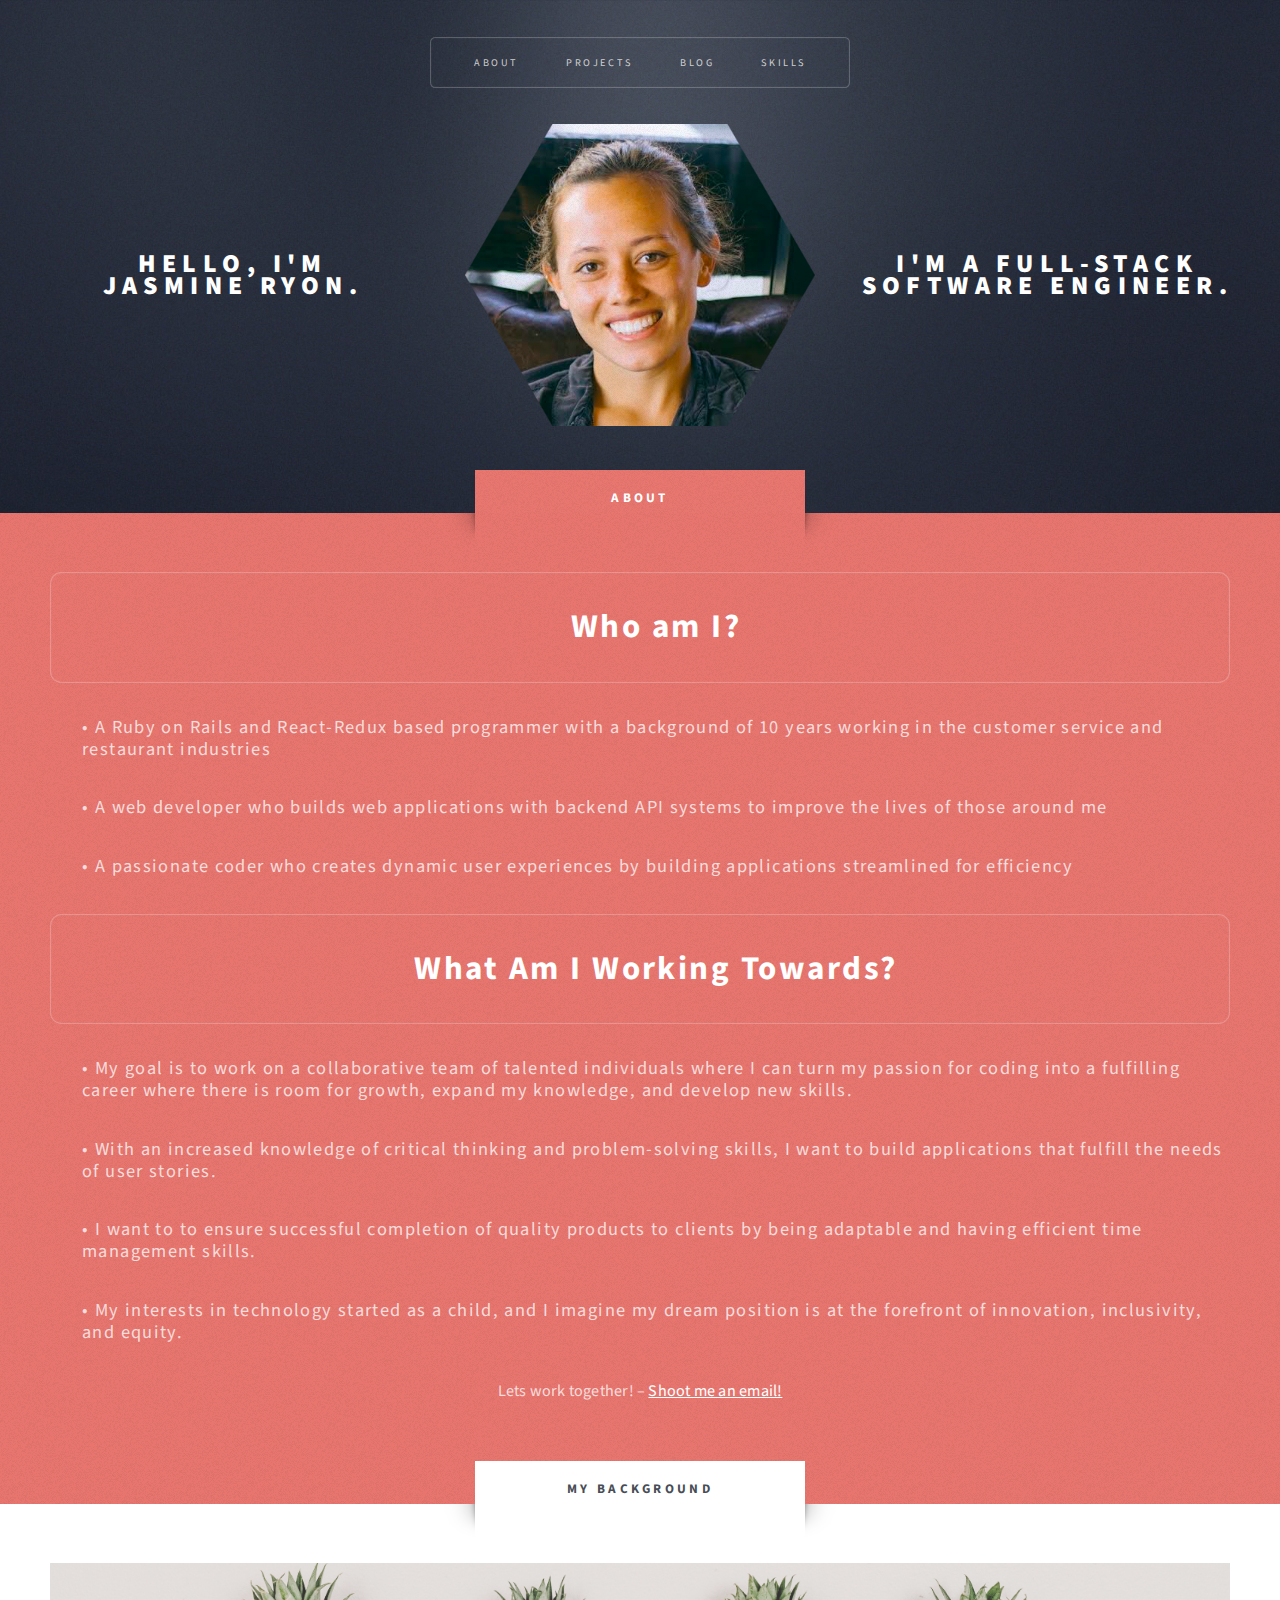
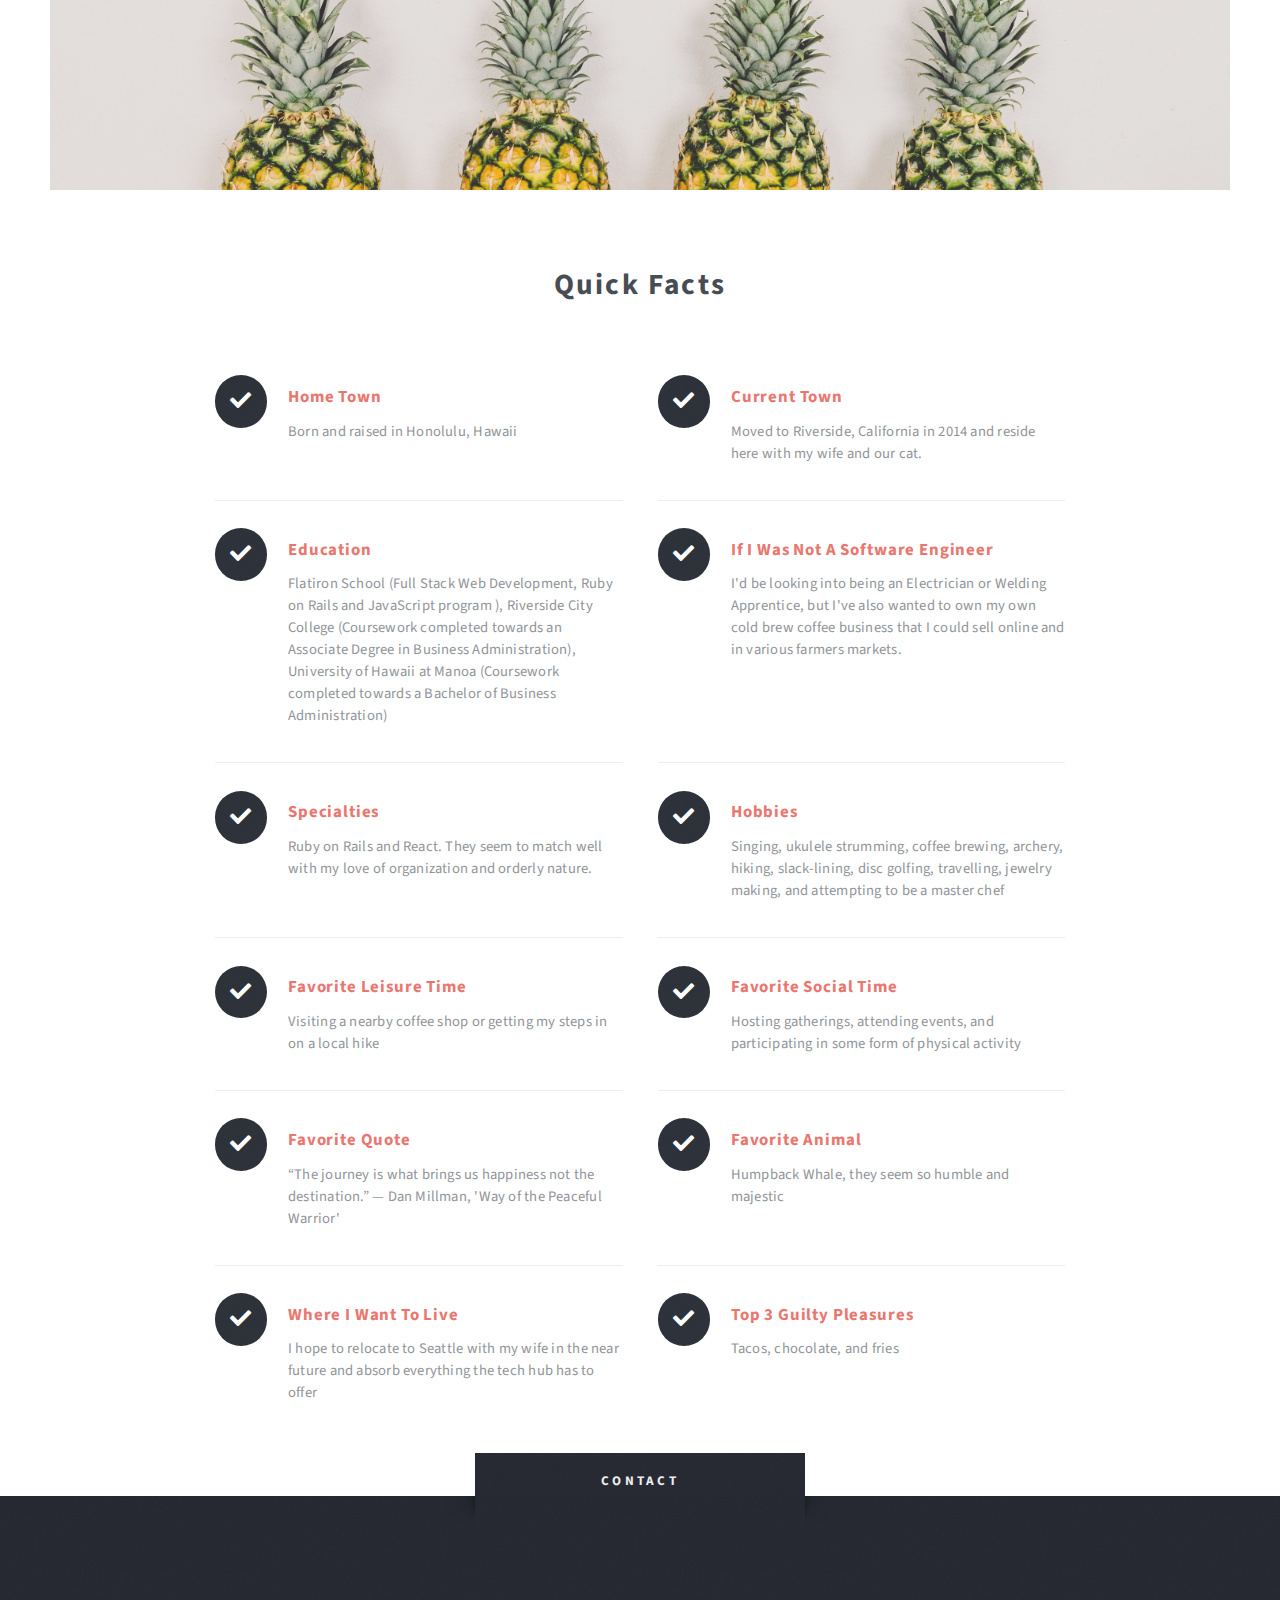
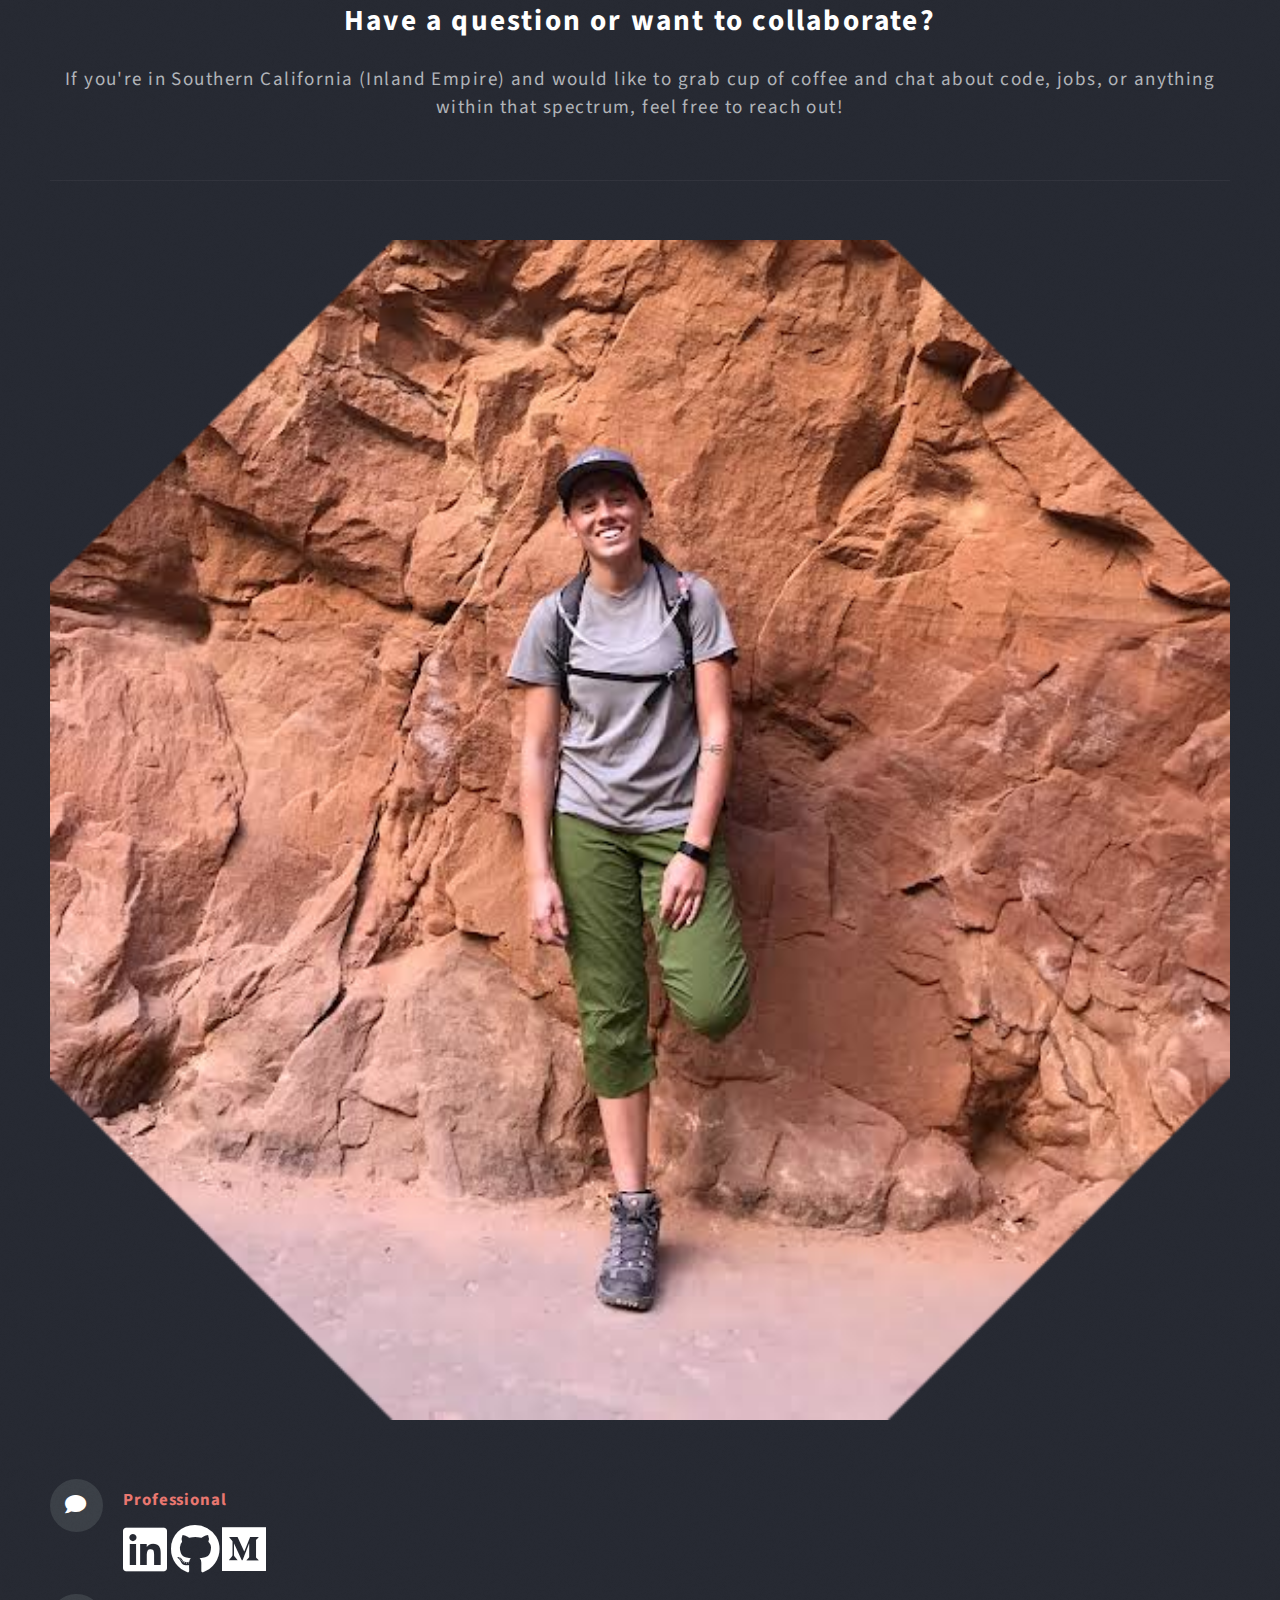
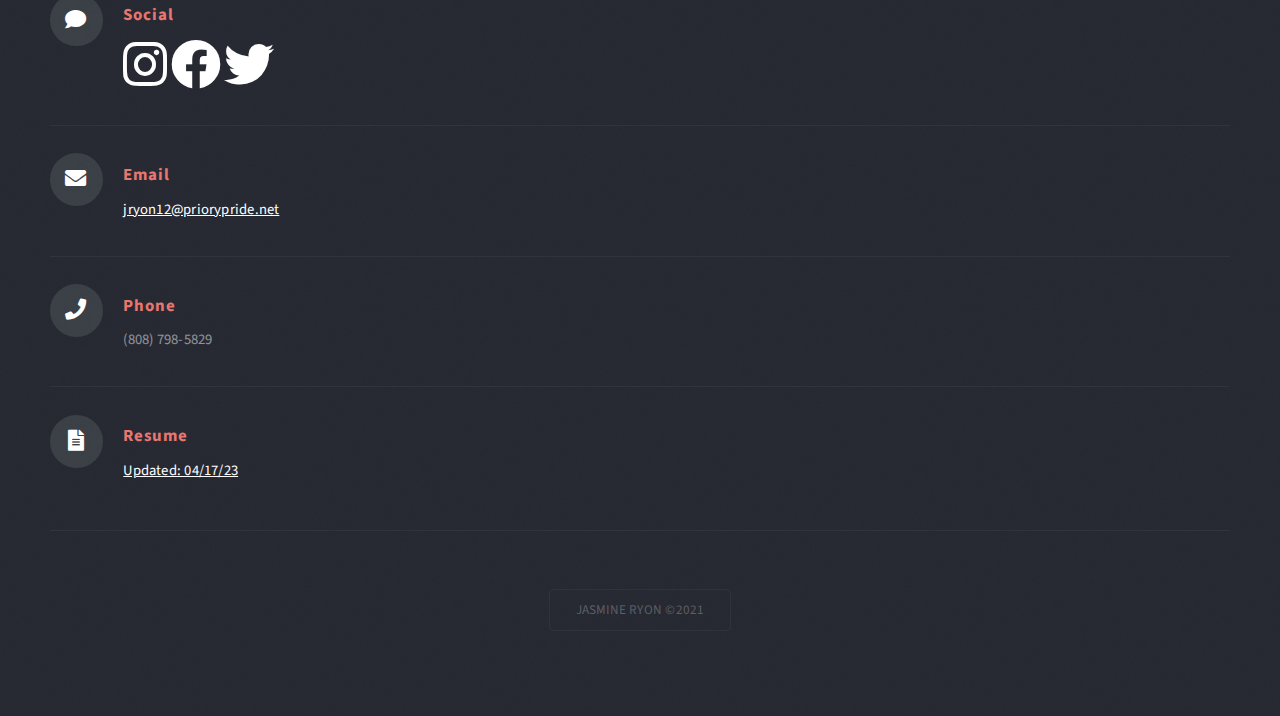
==== commit 2c730037: "update resume" ====
--- a/index.html
+++ b/index.html
@@ -4,7 +4,7 @@
 		<title>Jasmine Ryon</title>
 		<meta charset="utf-8" />
 		<meta name="viewport" content="width=device-width, initial-scale=1, user-scalable=no" />
-		<meta name="image" property="og:image" content="https://miro.medium.com/fit/c/262/262/1*iGvRnpCaHu8BlPDWoZUb-w.png">
+		<meta name="image" property="og:image" content="https://jasmine-ryon.netlify.app/images/1-5.jpg">
 		<meta name="author" content="Jasmine Ryon">
 		<link rel="stylesheet" href="assets/css/main.css" />
 	</head>
@@ -265,7 +265,7 @@
 												<h3 class="icon solid fa-file-alt">Resume</h3>
 												<!-- <h3 class="icon solid fa-file-alt"><a href="https://docs.google.com/document/d/101hIN-hx-lMt7HpunlHnGyLHEoCVaeaMvFDdAqDl8kc/edit">Resume</a></h3> -->
 												<p>
-													<a href="https://docs.google.com/document/d/101hIN-hx-lMt7HpunlHnGyLHEoCVaeaMvFDdAqDl8kc/edit">Updated: 01/04/22</a>
+													<a href="https://docs.google.com/document/d/1iqRNi-_kHObEUNOaN2WJHKgfa5Aey9jI/edit#heading=h.gjdgxs">Updated: 04/17/23</a>
 												</p>
 											</section>
 										</div>
@@ -292,4 +292,4 @@
 			<script src="assets/js/main.js"></script>
 
 	</body>
-</html>+</html>
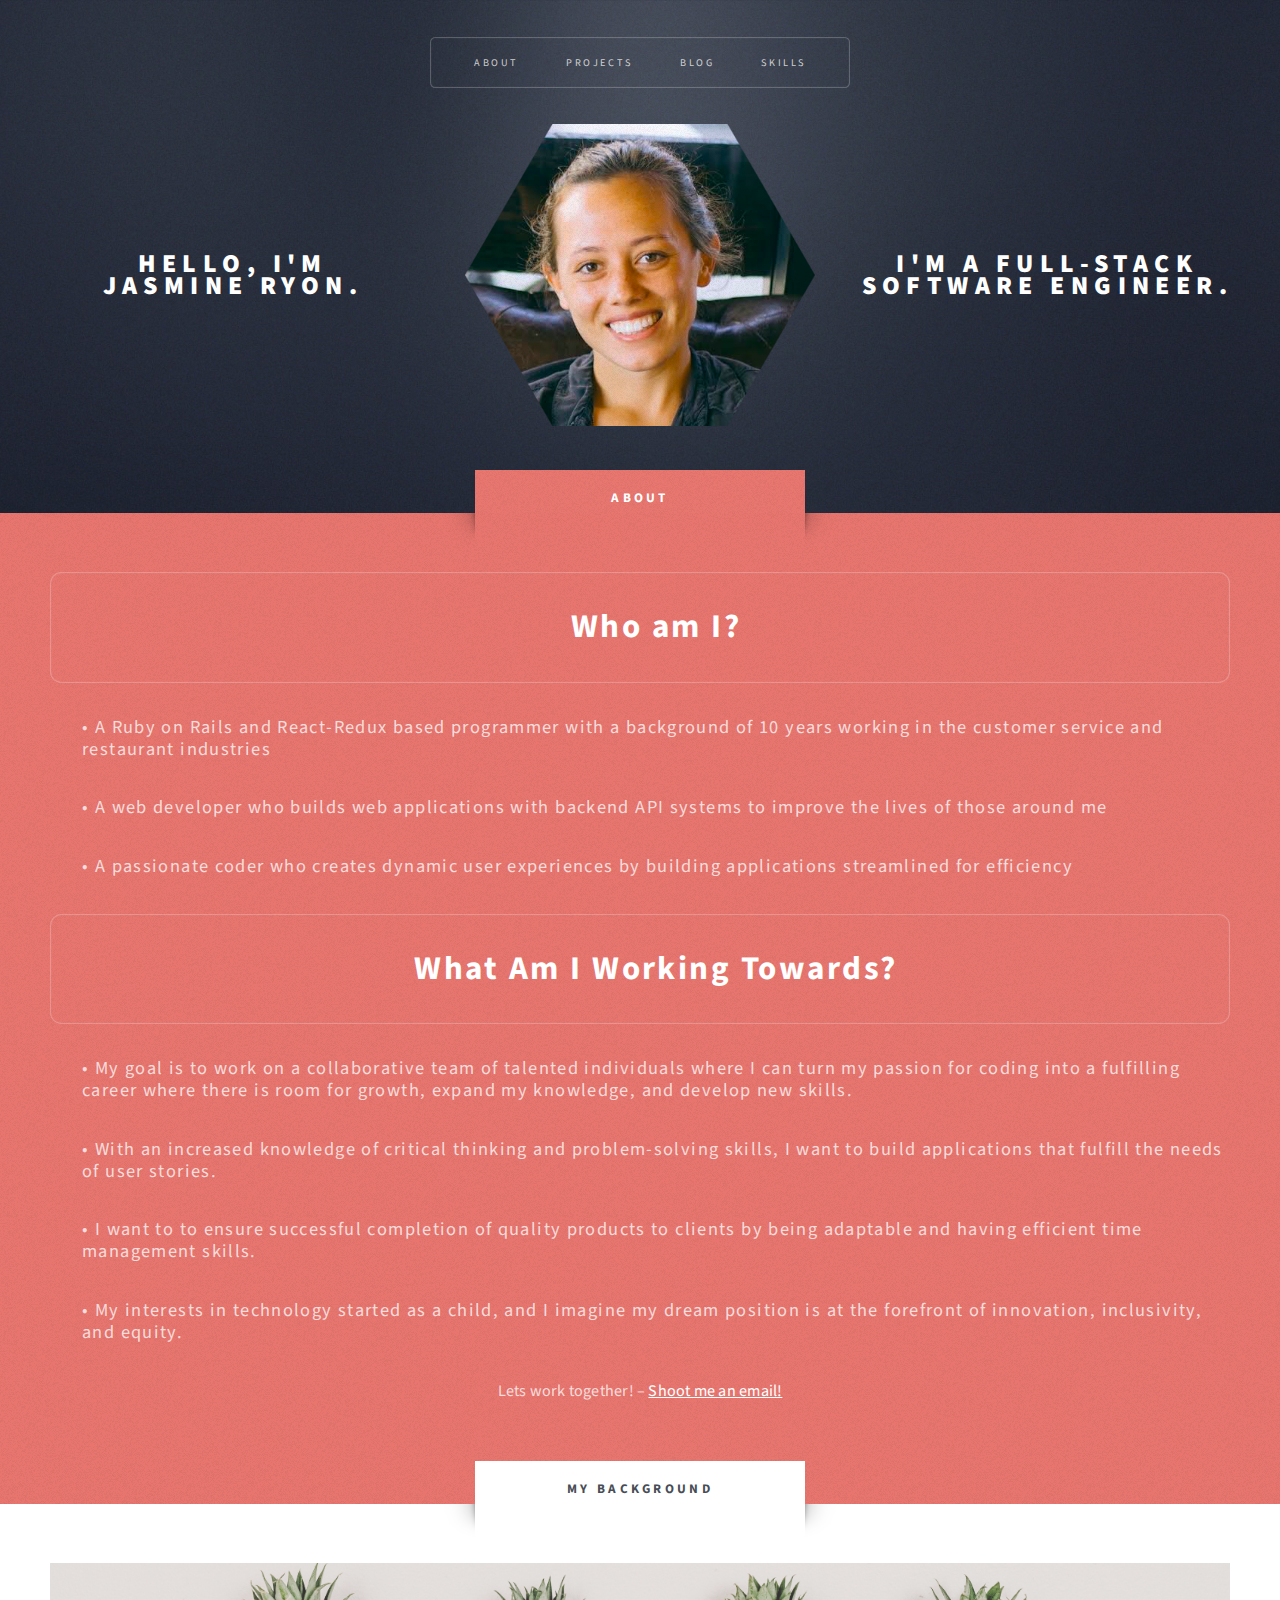
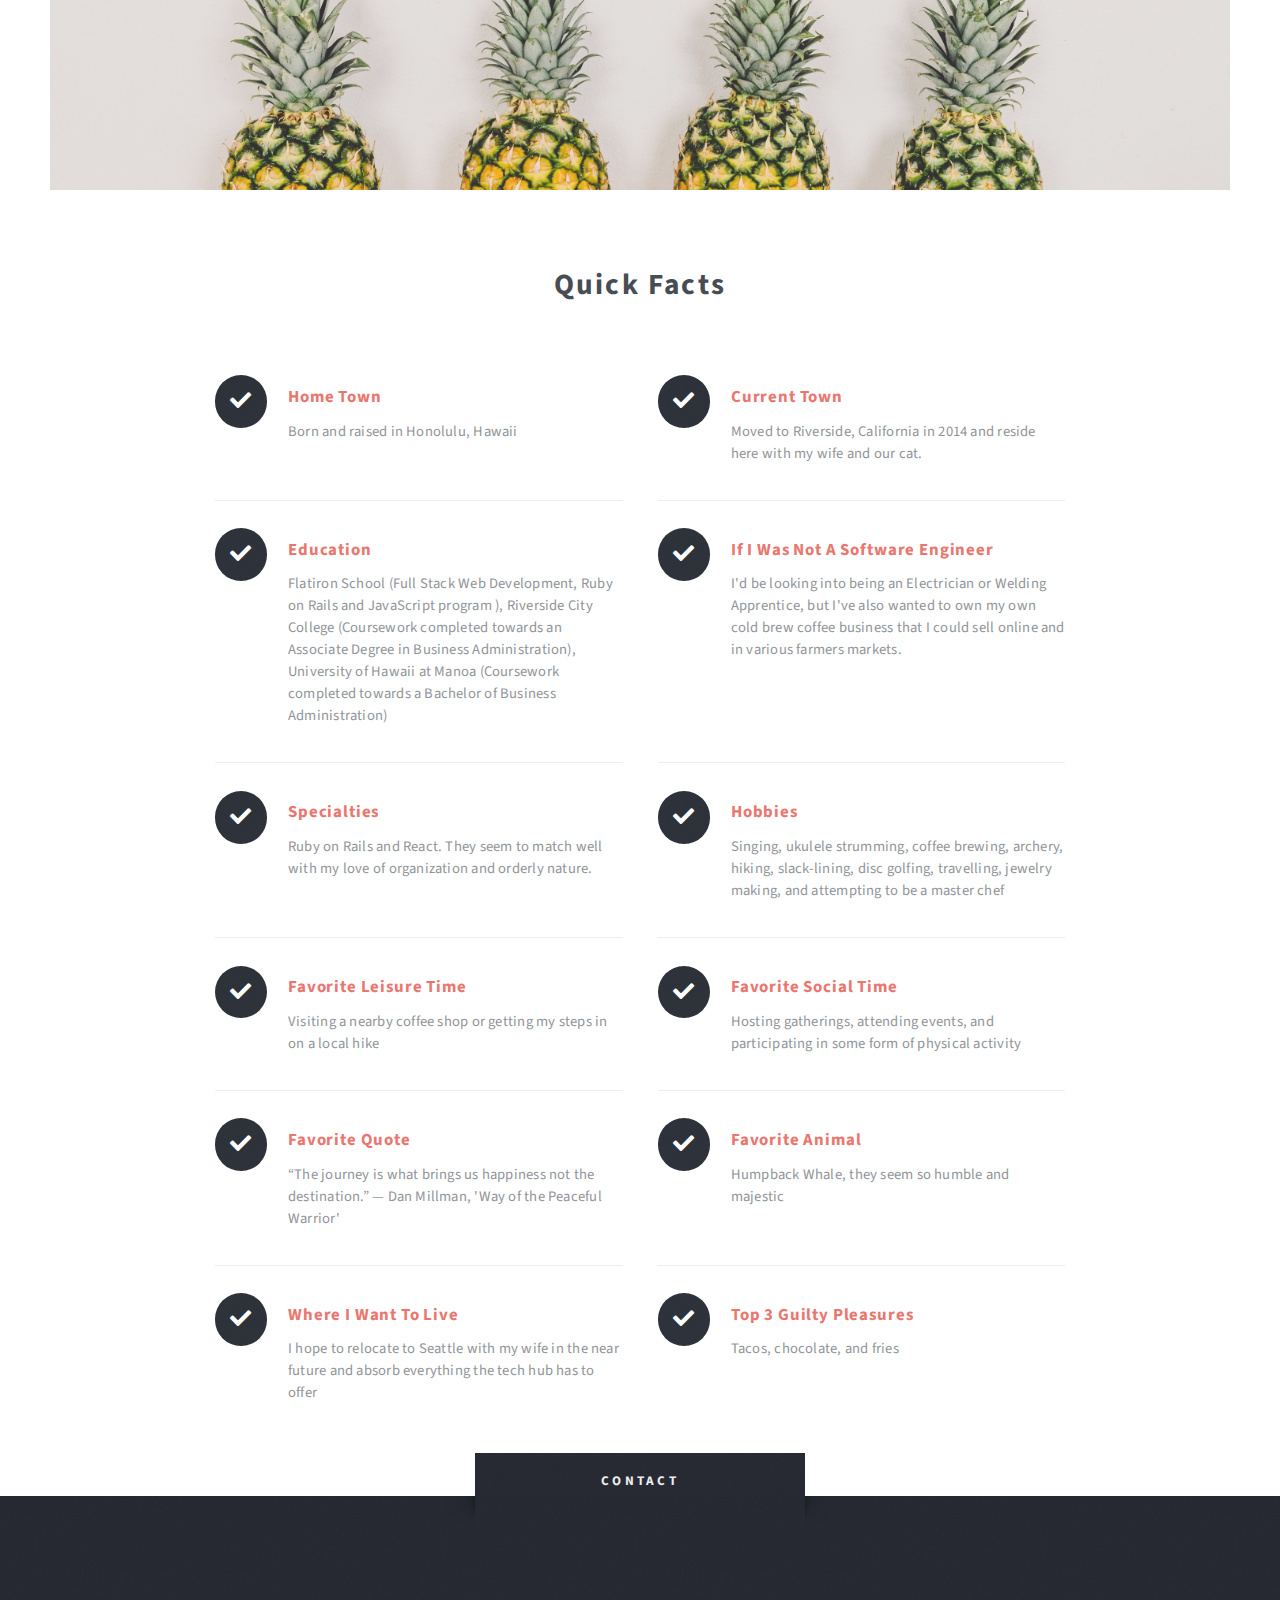
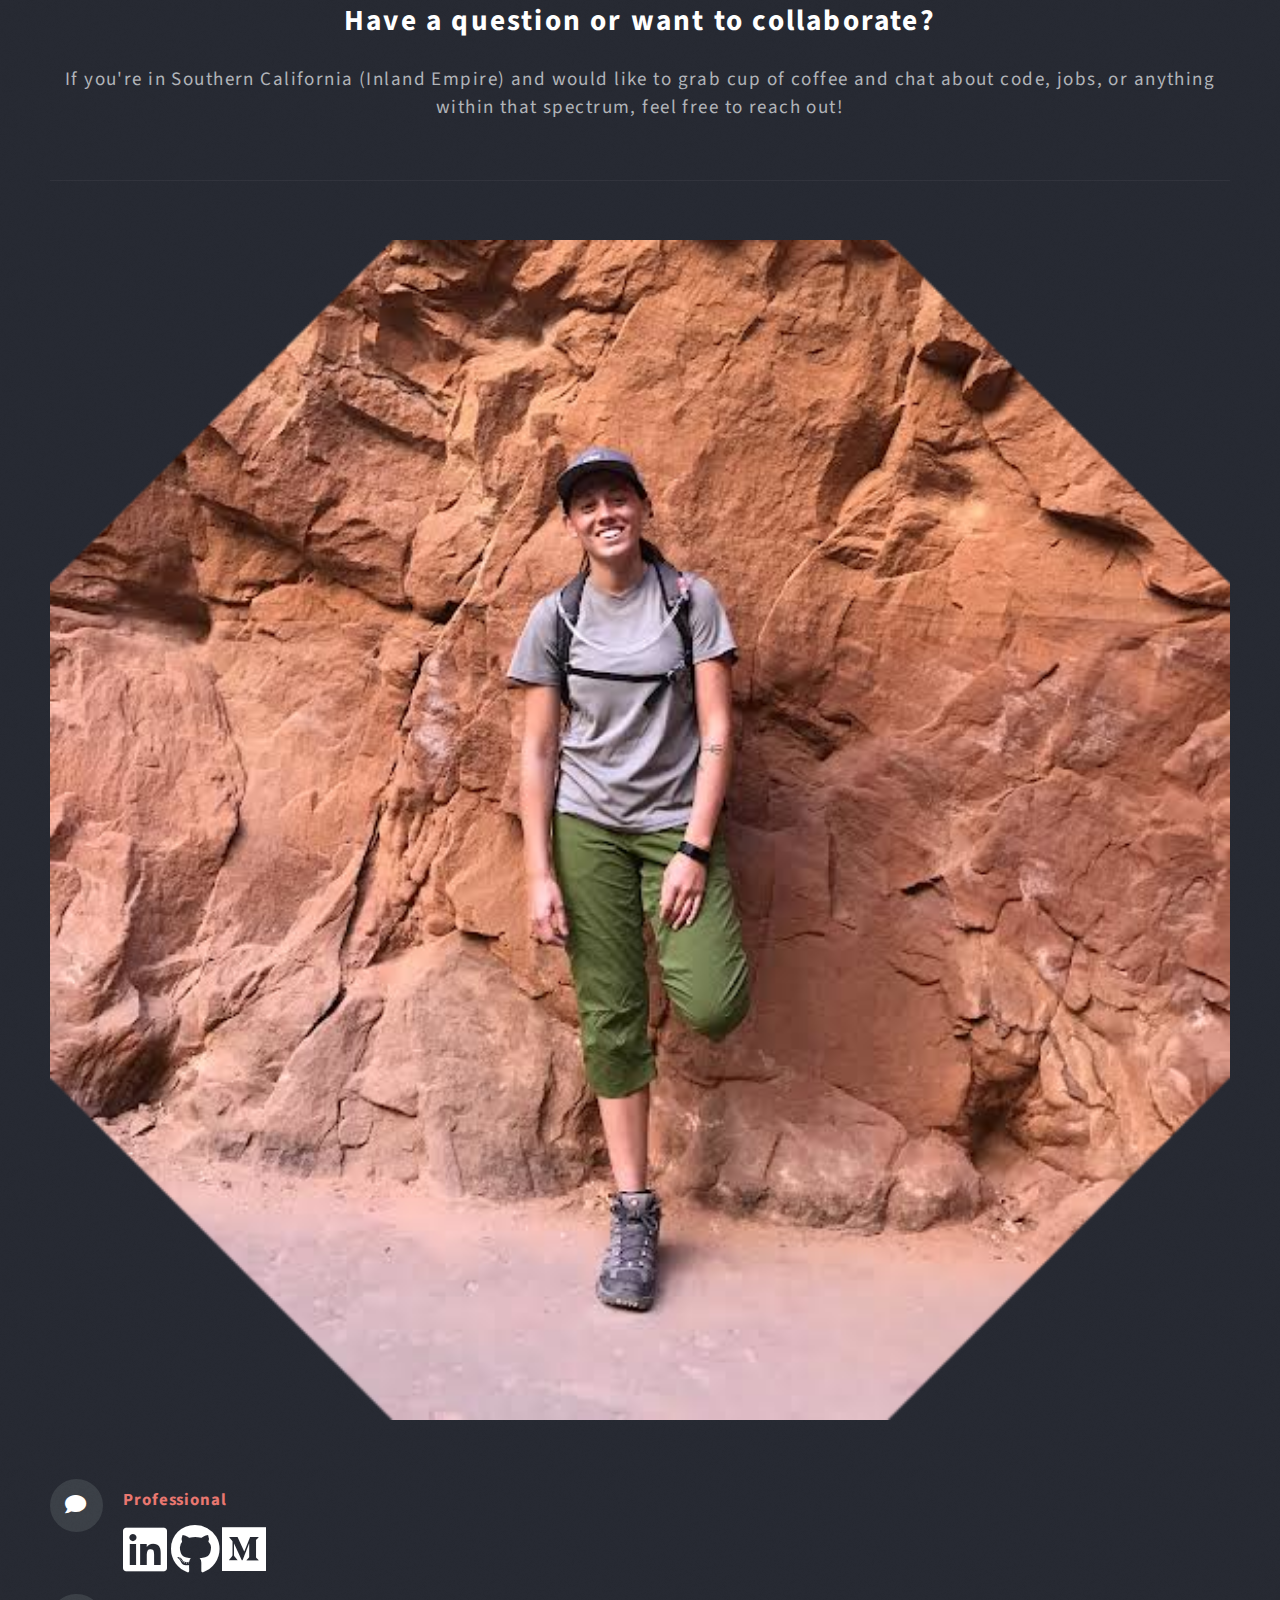
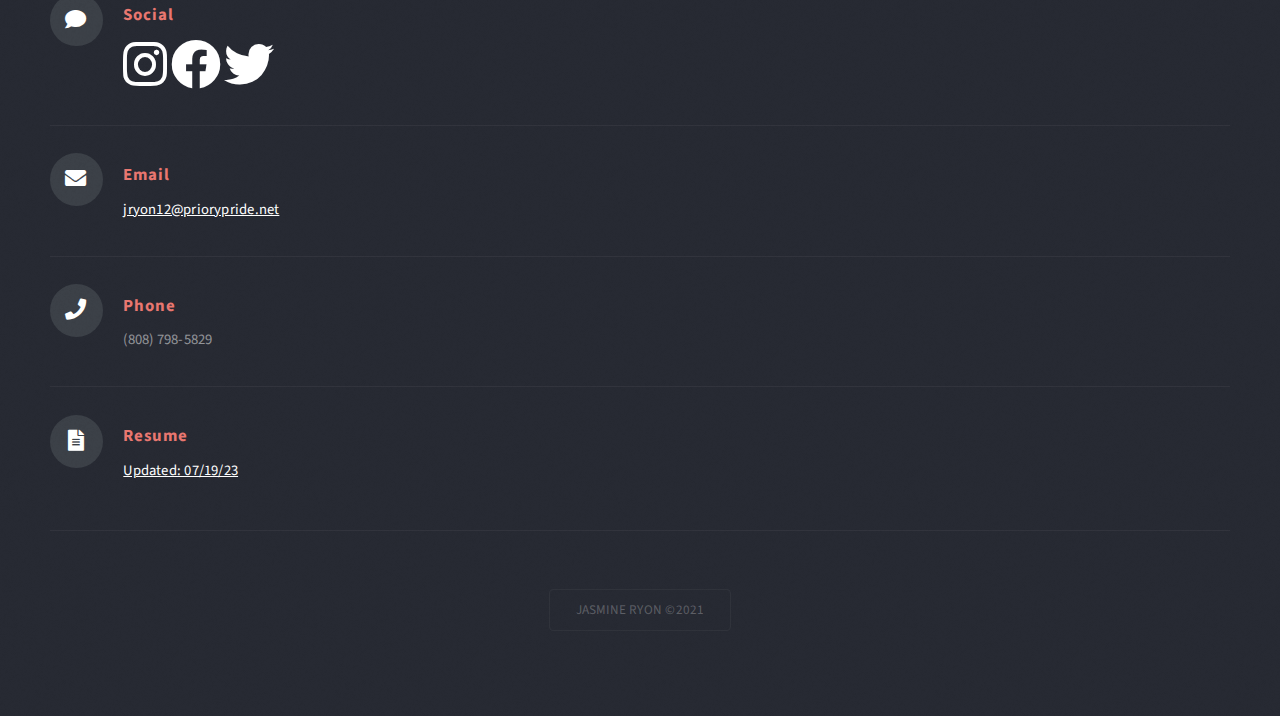
==== commit 4a874966: "Update index.html" ====
--- a/index.html
+++ b/index.html
@@ -31,15 +31,6 @@
 					</div>
 
 					<!-- Nav -->
-						<!-- <nav id="nav">
-							<ul>
-								<li class="current"><a href="index.html">About</a></li>
-								<li><a href="no-sidebar.html">Portfolio</a></li>
-								<li><a href="left-sidebar.html">Blog</a></li>
-								<li><a href="right-sidebar.html">Skills</a></li>
-							</ul>
-						</nav> -->
-
 						<nav id="nav">
 							<ul>
 								<li class="current"><a href="index.html">About</a></li>
@@ -265,7 +256,7 @@
 												<h3 class="icon solid fa-file-alt">Resume</h3>
 												<!-- <h3 class="icon solid fa-file-alt"><a href="https://docs.google.com/document/d/101hIN-hx-lMt7HpunlHnGyLHEoCVaeaMvFDdAqDl8kc/edit">Resume</a></h3> -->
 												<p>
-													<a href="https://docs.google.com/document/d/1iqRNi-_kHObEUNOaN2WJHKgfa5Aey9jI/edit#heading=h.gjdgxs">Updated: 04/17/23</a>
+													<a href="https://docs.google.com/document/d/1-pcPUMUpQ04_rByojUyCT6DtxxFksZVoQv5tC_frGYU/edit?usp=sharing">Updated: 07/19/23</a>
 												</p>
 											</section>
 										</div>
